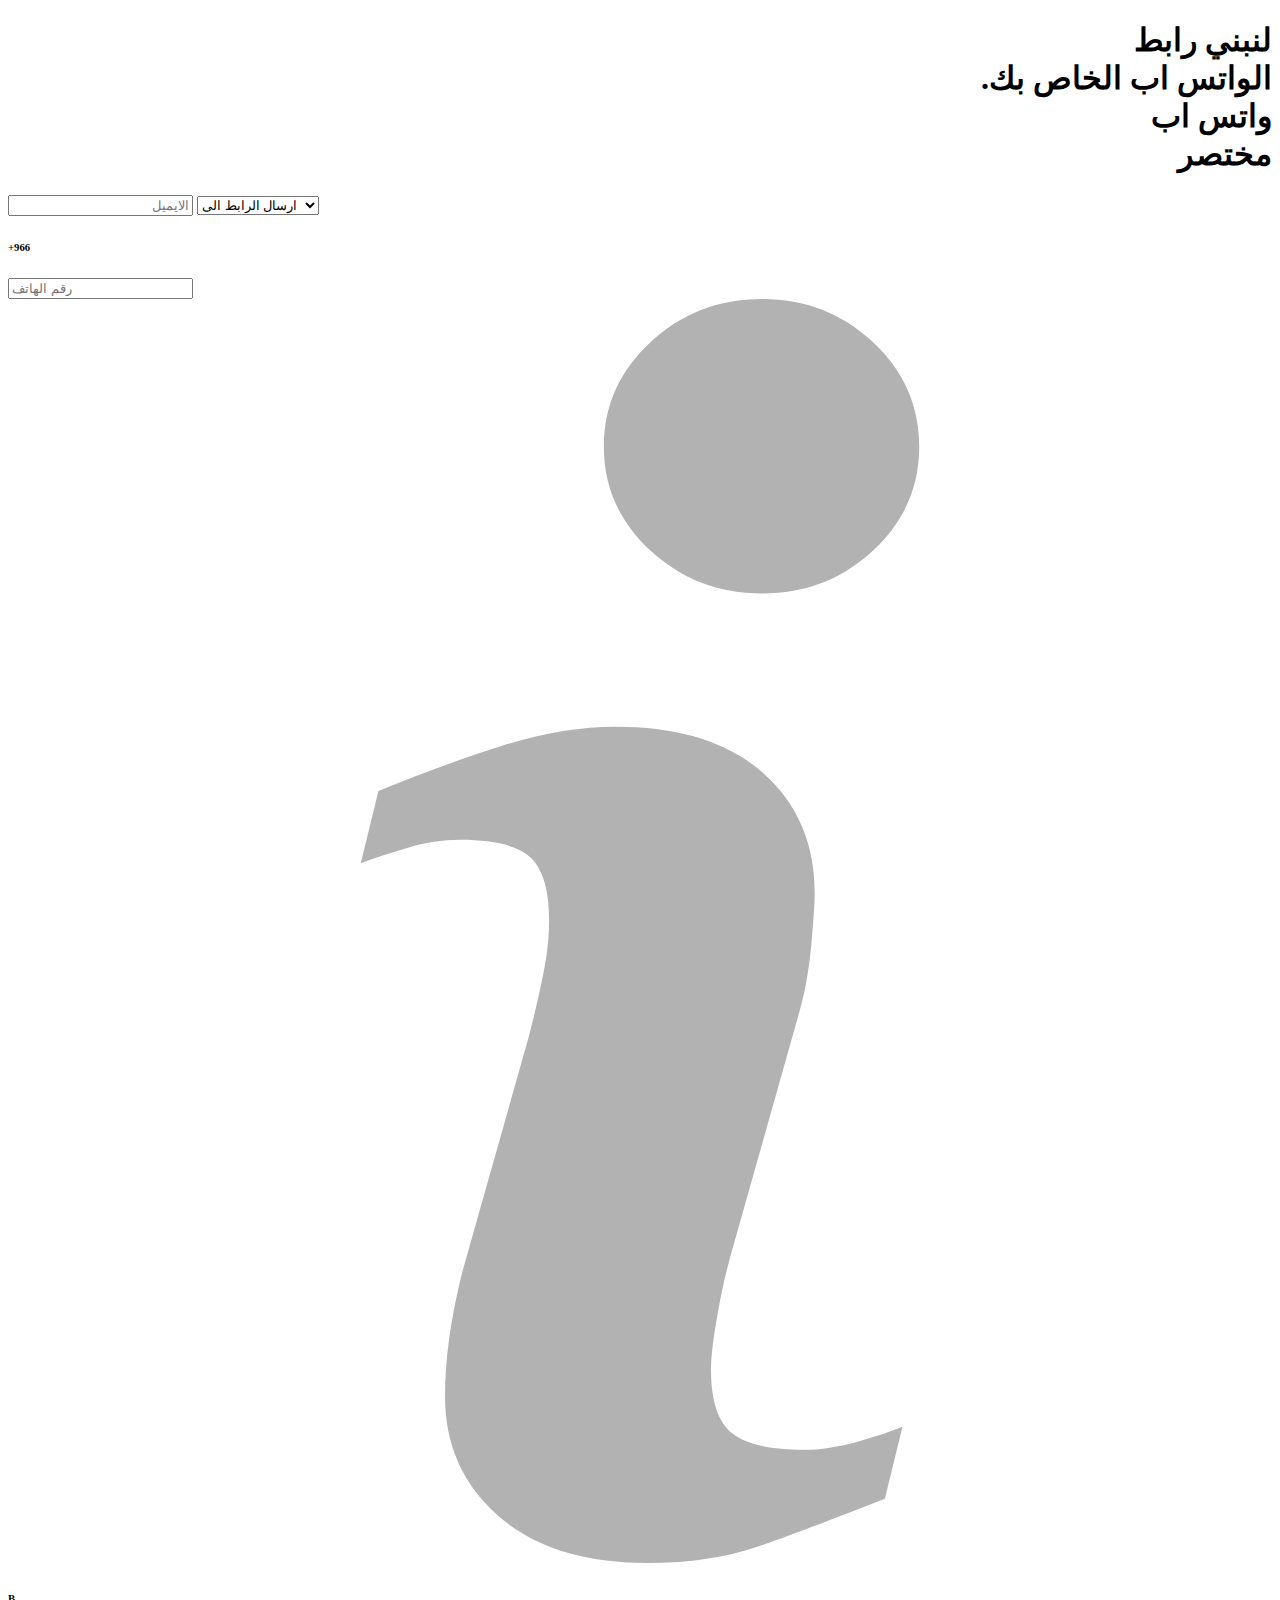
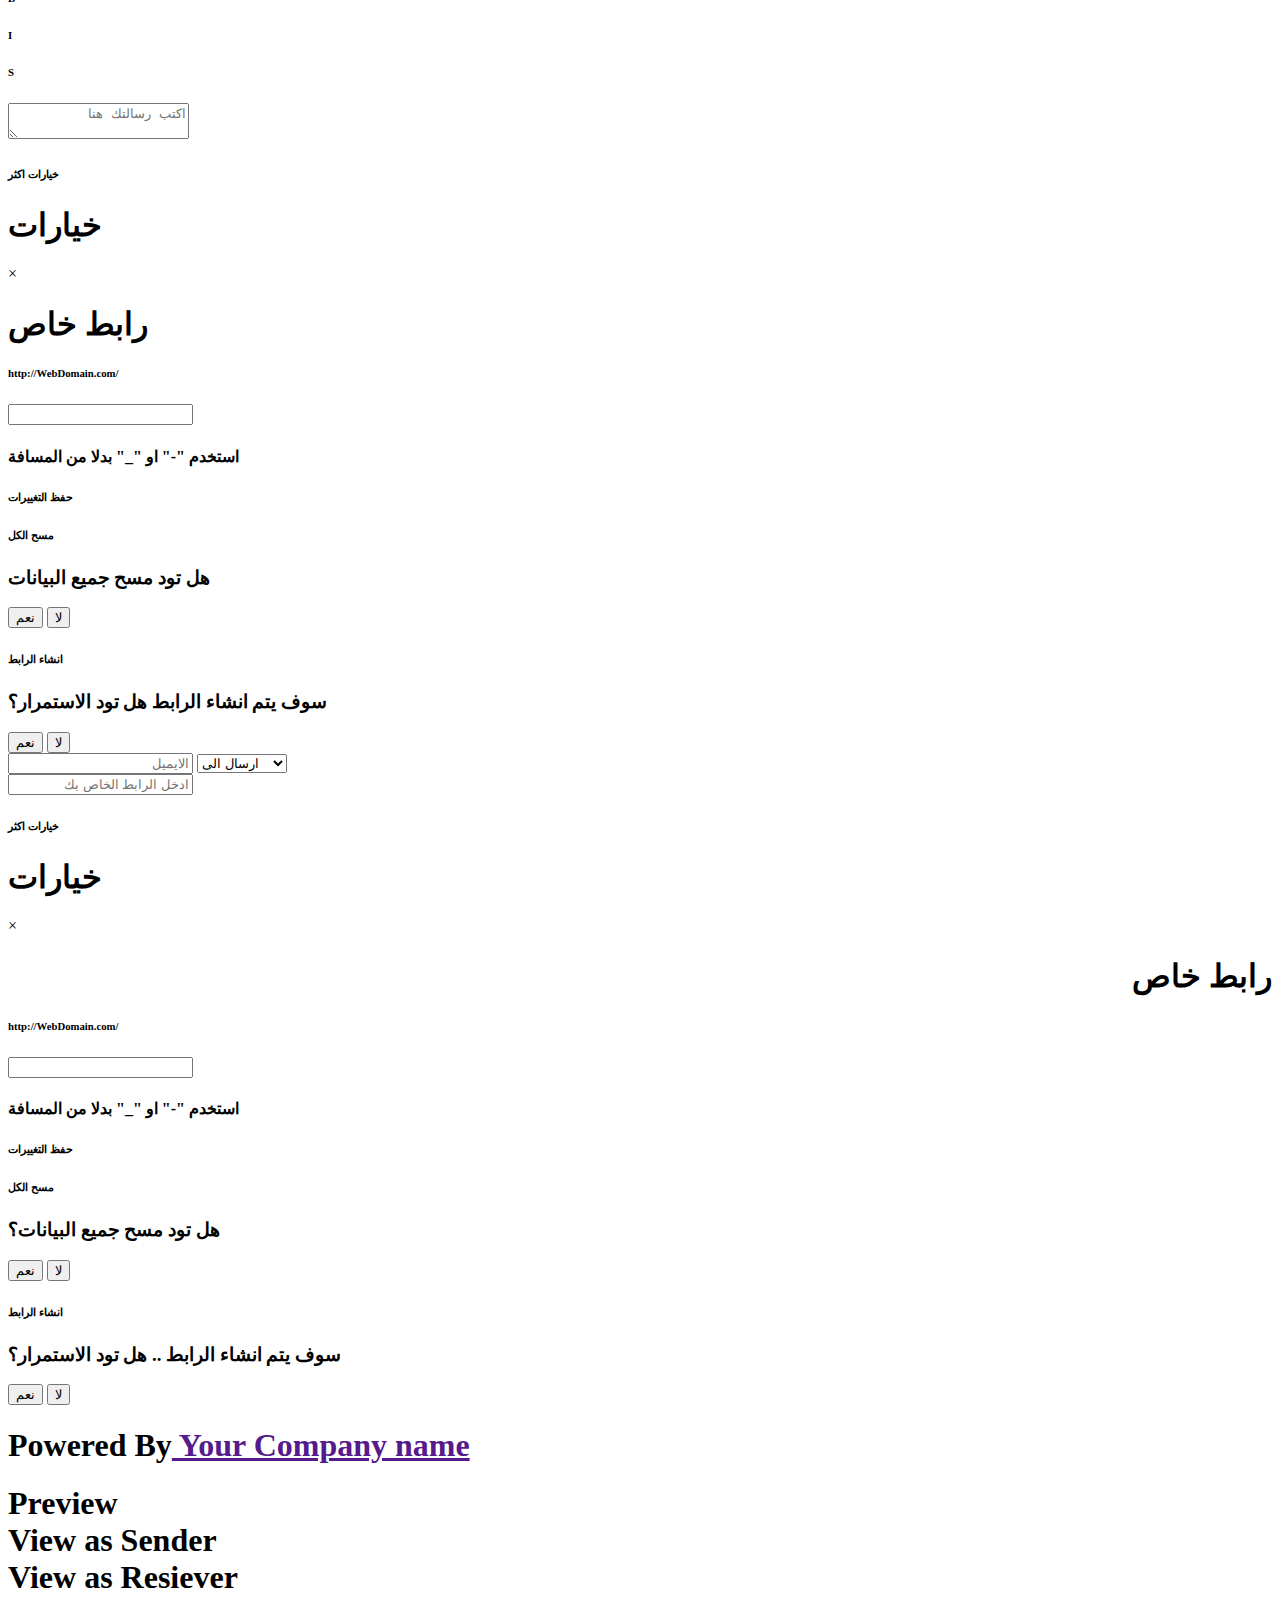
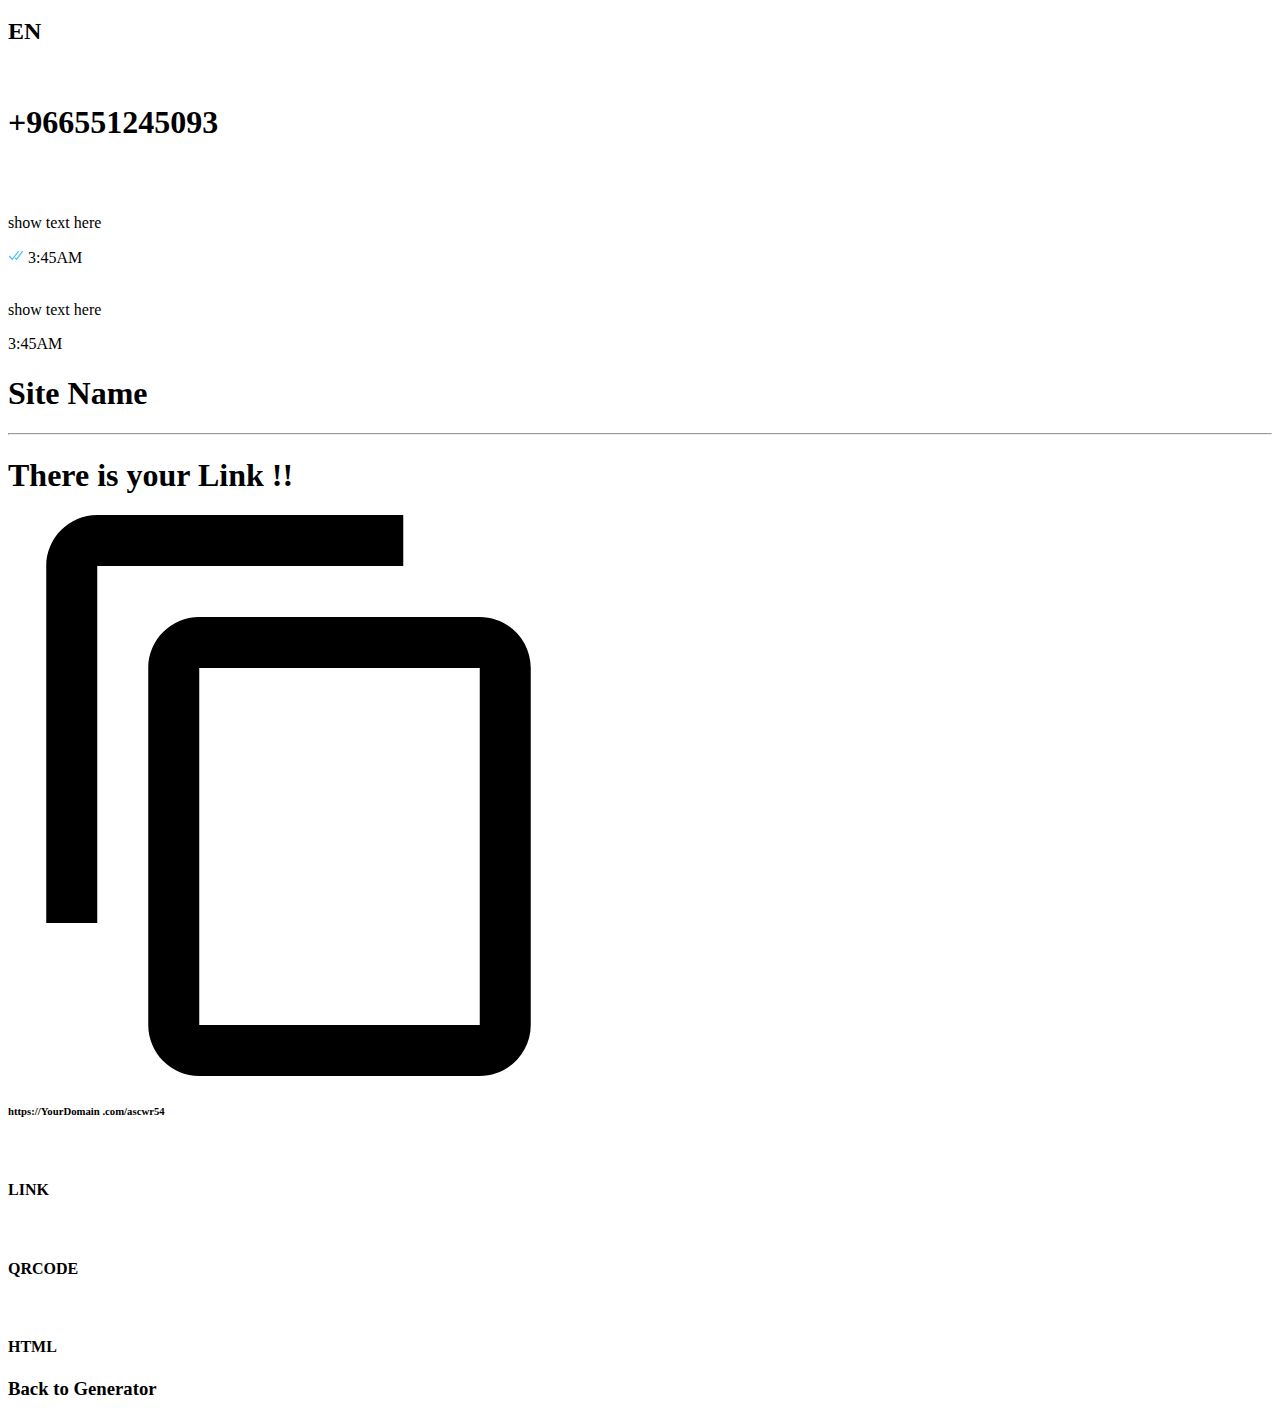
==== index.html @ b664f073 "Relying on js to create forms" ====
<!DOCTYPE html>
<html lang="en">

<head>
    <meta charset="UTF-8">
    <meta name="viewport" content="width=device-width, initial-scale=1.0">
    <meta http-equiv="X-UA-Compatible" content="ie=edge">
    <title>Document</title>
    <link rel="stylesheet" href="/css/style.css">
    <link rel="stylesheet" href="/css/animate.css">
    <link href="https://fonts.googleapis.com/css?family=Inconsolata&display=swap" rel="stylesheet">
    <script src="https://unpkg.com/popper.js@1"></script>
    <script src="https://unpkg.com/tippy.js@4"></script>
    <link rel="stylesheet" href="https://unpkg.com/tippy.js@4/themes/light.css" />

</head>

<body>

    <main id="mainContainer" class="container">

        <!-- ----------------------------------------------------------------- -->
        <!-- -------------------------- Left Side ---------------------------- -->
        <!-- ----------------------------------------------------------------- -->
        <section class="left_side ">
            <div>
                <h1 id="title">Let's create <span>your own</span>

                    <br>
                    <span id="linkType" class="whatsApp" onclick="linkTypes()">WhatsApp</span> link.
                    <div id="dropdown-menu" class="dropdown-menu">
                        <li onclick="linkTypeWhatsApp()"><a>WhatsApp</a></li>
                        <li onclick="linkTypeShort()"><a>Short</a></li>
                    </div>
                </h1>

                <!-- ----------------------------------------------------------------- -->
                <!-- ------------------------ Form WhatsApp -------------------------- -->
                <!-- ----------------------------------------------------------------- -->
                <form id="whatsApp-form" action="" class="fadeIn animated faster">


                </form>

                <!-- ----------------------------------------------------------------- -->
                <!-- -------------------------- Form Short --------------------------- -->
                <!-- ----------------------------------------------------------------- -->
                <form id="short-form" action="" class="fadeIn animated faster">



                </form>
                <div class="mark">
                    <h1>Powered By<a href=""> Your Company name</a></h1>
                </div>
            </div>
        </section>



        <!-- ----------------------------------------------------------------- -->
        <!-- -------------------------- Right Side --------------------------- -->
        <!-- ----------------------------------------------------------------- -->

        <section class=" right_side">
            <div class="preview">
                <h1 onclick="previewTypes()">Preview <div id="dropdown-menu2" class="dropdown-menu2">
                        <li onclick="viewAsSender()"><a>View as Sender</a></li>
                        <li onclick="viewAsResiever()"><a>View as Resiever</a></li>
                    </div>
                </h1>

                <h2 id="lang">AR</h2>
            </div>

            <!-- ----------------------------------------------------------------- -->
            <!-- -------------------------- Phone View ---------------------------- -->
            <!-- ----------------------------------------------------------------- -->
            <div class="phone">
                <div class="header">
                    <img id="person" src="img/person.png" alt="">
                    <h1 id="phone_numberfield">+966551245093</h1>
                    <img id="icons" src="img/icons.png" alt="">
                </div>
                <div class="messages">
                    <div id="right_message" class="right_message">
                        <img src="img/tail_right.png" height="30px" alt="">
                        <div class="container_right">
                            <p id="right_message_text">show text here</p><span><svg id="Layer_1"
                                    xmlns="http://www.w3.org/2000/svg" viewBox="0 0 16 15" width="16" height="15">
                                    <path fill="#4FC3F7"
                                        d="M15.01 3.316l-.478-.372a.365.365 0 0 0-.51.063L8.666 9.879a.32.32 0 0 1-.484.033l-.358-.325a.319.319 0 0 0-.484.032l-.378.483a.418.418 0 0 0 .036.541l1.32 1.266c.143.14.361.125.484-.033l6.272-8.048a.366.366 0 0 0-.064-.512zm-4.1 0l-.478-.372a.365.365 0 0 0-.51.063L4.566 9.879a.32.32 0 0 1-.484.033L1.891 7.769a.366.366 0 0 0-.515.006l-.423.433a.364.364 0 0 0 .006.514l3.258 3.185c.143.14.361.125.484-.033l6.272-8.048a.365.365 0 0 0-.063-.51z">
                                    </path>
                                </svg> 3:45AM</span>
                        </div>
                    </div>

                    <div id="left_message" class="left_message">
                        <img src="img/tail_left.png" height="30px" alt="">
                        <div class="container_left">
                            <p id="left_message_text">show text here</p>
                            <span>3:45AM</span>
                        </div>
                    </div>
                </div>
            </div>

        </section>

        <section id="resultPage" class="resultPage fadeIn animated faster">
            <div class="mainContainer">
                <h1>Site Name</h1>
                <hr>
                <div class="subContainer">
                    <h1>There is your Link !!</h1>
                    <div class="resultLink">
                        <svg id="copy_button" xmlns="http://www.w3.org/2000/svg"
                            xmlns:xlink="http://www.w3.org/1999/xlink" x="0px" y="0px" width="561px" height="561px"
                            viewBox="0 0 561 561" style="enable-background:new 0 0 561 561;" xml:space="preserve">
                            <g>
                                <g id="content-copy">
                                    <path d="M395.25,0h-306c-28.05,0-51,22.95-51,51v357h51V51h306V0z M471.75,102h-280.5c-28.05,0-51,22.95-51,51v357
                                   c0,28.05,22.95,51,51,51h280.5c28.05,0,51-22.95,51-51V153C522.75,124.95,499.8,102,471.75,102z M471.75,510h-280.5V153h280.5V510
                                   z" />
                                </g>
                            </g>
                        </svg>
                        <h6>https://YourDomain .com/ascwr54</h6>
                    </div>

                    <div class="resultTypes">
                        <artical><img src="img/link-logo.png" alt="">
                            <h4>LINK</h4>
                        </artical>
                        <artical><img src="img/barcode-logo.png" alt="">
                            <h4>QRCODE</h4>
                        </artical>
                        <artical><img src="img/html-logo.png" alt="">
                            <h4>HTML</h4>
                        </artical>
                    </div>

                    <h3 id="hideSection3">Back to Generator</h3>

                </div>

            </div>

        </section>



    </main>



    <script>

        languageAR = true;
        window.onload = function () {
            toggleLanguage();
        };


        //-----------------------------------------------------------------------------
        //----------------------- show (More Option)  pop up ---------------------------
        //-----------------------------------------------------------------------------



        function showModel() {
            var modelBack = document.getElementById("modelBack");

            modelBack.style.display = 'block';

        }
        function closeModelBtn() {
            var modelBack = document.getElementById("modelBack");

            modelBack.style.display = 'none';
        }



        //-----------------------------------------------------------------------------


        //-----------------------------------------------------------------------------
        //----------------------- show (More Option Form 2)  pop up ---------------------------
        //-----------------------------------------------------------------------------


        window.addEventListener('click', outSidemodel);

        function showModel2() {
            var modelBack2 = document.getElementById("modelBack2");

            modelBack2.style.display = 'block';

        }
        function closeModelBtn2() {
            var modelBack2 = document.getElementById("modelBack2");
            modelBack2.style.display = 'none';
        }

        // for both form 1 listnear
        function outSidemodel(e) {
            var modelBack2 = document.getElementById("modelBack2");
            var modelBack = document.getElementById("modelBack");

            if (e.target == modelBack) {
                modelBack.style.display = 'none';
            }
            if (e.target == modelBack2) {
                modelBack2.style.display = 'none';
            }
        }

        //-----------------------------------------------------------------------------


        //-----------------------------------------------------------------------------
        //----------------------- show (RESET) conform pop up ---------------------------
        //-----------------------------------------------------------------------------

        var resetConformShown = false;
        function conformReset() {
            var resetConform = document.getElementsByClassName("resetAllConform");
            var btnReset = document.getElementById("btn-resetAll");
            var rect = btnReset.getBoundingClientRect();
            var rect2 = resetConform[0].getBoundingClientRect();


            if (!resetConformShown) {



                if (window.innerWidth <= 450) {



                } else {
                    resetConform[0].style.top = rect.top - 110 + "px";
                    resetConform[0].style.left = rect.left - 100 + "px";
                }
                resetConform[0].style.display = 'block';
                resetConformShown = true;
            } else {
                resetConform[0].style.display = 'none';
                resetConformShown = false;
            }


        }

        function resetFields() {
            var textarea = document.getElementById("textArea");
            var resetConform = document.getElementsByClassName("resetAllConform");
            var btnReset = document.getElementById("btn-resetAll");
            textarea.value = "";
            showTextOnPhone();

            document.getElementById("phone_number").value = "";
            document.getElementById("email").value = "";



            resetConform[0].style.display = 'none';
            resetConformShown = false;

        }

        function dontResetFields() {
            var resetConform = document.getElementsByClassName("resetAllConform");
            resetConform[0].style.display = 'none';
            resetConformShown = false;
        }

        //-----------------------------------------------------------------------------


        //-----------------------------------------------------------------------------
        //----------------------- show (GENERATE) conform pop up ---------------------------
        //-----------------------------------------------------------------------------

        var generateConformShown = false;
        function conformGenerate() {
            var generateConform = document.getElementsByClassName("generateConform");
            var btnGenerate = document.getElementById("btn-generateLink");
            var rect = btnGenerate.getBoundingClientRect();
            var rect2 = generateConform[0].getBoundingClientRect();


            if (!generateConformShown) {

                if (window.innerWidth <= 450) {



                } else {

                    generateConform[0].style.top = rect.top - 110 + "px";
                    generateConform[0].style.left = rect.left - 150 + "px";

                }

                generateConform[0].style.display = 'block';
                generateConformShown = true;
            } else {
                generateConform[0].style.display = 'none';
                generateConformShown = false;
            }


        }


        document.getElementById("hideSection3").addEventListener('click', hideSection3);
        var section3 = document.getElementById("resultPage");

        function hideSection3() {

            section3.style.display = 'none';

        }
        function generateLink() {

            var generateConform = document.getElementsByClassName("generateConform");
            section3.style.display = 'block';
            generateConform[0].style.display = 'none';
            generateConformShown = false;




        }

        function dontGenerateLink() {
            var generateConform = document.getElementsByClassName("generateConform");

            generateConform[0].style.display = 'none';
            generateConformShown = false;

        }
        //-----------------------------------------------------------------------------


        //-----------------------------------------------------------------------------
        //-------------------- show (RESET Form 2) conform pop up ---------------------
        //-----------------------------------------------------------------------------

        var resetConformShown2 = false;
        function conformReset2() {
            var resetConform = document.getElementsByClassName("resetAllConform");
            var btnReset2 = document.getElementById("btn-resetAll2");
            var rect = btnReset2.getBoundingClientRect();
            var rect2 = resetConform[1].getBoundingClientRect();


            if (!resetConformShown2) {



                if (window.innerWidth <= 450) {



                } else {
                    resetConform[1].style.top = rect.top - 110 + "px";
                    resetConform[1].style.left = rect.left - 100 + "px";
                }
                resetConform[1].style.display = 'block';
                resetConformShown2 = true;
            } else {
                resetConform[1].style.display = 'none';
                resetConformShown2 = false;
            }


        }

        function resetFields2() {
            var textarea = document.getElementById("textArea");
            var resetConform = document.getElementsByClassName("resetAllConform");
            textarea.value = "";
            showTextOnPhone();

            document.getElementById("url-Input").value = "";
            document.getElementById("email2").value = "";



            resetConform[1].style.display = 'none';
            resetConformShown2 = false;

        }

        function dontResetFields2() {
            var resetConform = document.getElementsByClassName("resetAllConform");
            resetConform[1].style.display = 'none';
            resetConformShown2 = false;
        }

        //-----------------------------------------------------------------------------


        //-----------------------------------------------------------------------------
        //------------------ show (GENERATE Form 2) conform pop up --------------------
        //-----------------------------------------------------------------------------

        var generateConformShown2 = false;
        function conformGenerate2() {
            var generateConform = document.getElementsByClassName("generateConform");
            var btnGenerate2 = document.getElementById("btn-generateLink2");
            var rect = btnGenerate2.getBoundingClientRect();
            var rect2 = generateConform[1].getBoundingClientRect();


            if (!generateConformShown2) {

                if (window.innerWidth <= 450) {



                } else {

                    generateConform[1].style.top = rect.top - 110 + "px";
                    generateConform[1].style.left = rect.left - 150 + "px";

                }

                generateConform[1].style.display = 'block';
                generateConformShown2 = true;
            } else {
                generateConform[1].style.display = 'none';
                generateConformShown2 = false;
            }


        }


        function generateLink2() {
            var generateConform = document.getElementsByClassName("generateConform");
            section3.style.display = 'block';
            generateConform[0].style.display = 'none';
            generateConformShown = false;

        }

        function dontGenerateLink2() {
            var generateConform = document.getElementsByClassName("generateConform");
            generateConform[1].style.display = 'none';
            generateConformShown2 = false;

        }
        //-----------------------------------------------------------------------------



        //-----------------------------------------------------------------------------
        //-------------------- toggle preview type and show text ----------------------
        //-----------------------------------------------------------------------------
        var preview = document.getElementById("dropdown-menu2");
        var shown_preview = false;


        var senderView = document.getElementById("right_message");
        var resieverView = document.getElementById("left_message");

        var senderViewText = document.getElementById("right_message_text");
        var resieverViewText = document.getElementById("left_message_text");



        function previewTypes() {

            if (shown_preview) {
                preview.style.display = 'none';
                shown_preview = false;
            } else {
                preview.style.display = 'block';
                shown_preview = true;
            }

        }

        function viewAsSender() {
            preview.style.display = 'none';

            senderView.style.display = 'flex';
            resieverView.style.display = 'none';

        }

        function viewAsResiever() {
            preview.style.display = 'none';

            senderView.style.display = 'none';
            resieverView.style.display = 'flex';

        }

        function showTextOnPhone() {
            var textarea = document.getElementById("textArea");

            if (textarea.value.length <= 2) {
                senderViewText.innerHTML = 'show text here';
                resieverViewText.innerHTML = 'show text here';
                return;
            }
            senderViewText.innerHTML = textarea.value;
            resieverViewText.innerHTML = textarea.value;
        }
        //-----------------------------------------------------------------------------



        //-----------------------------------------------------------------------------
        //-------- show menu types and form changeing between whats and short ---------
        //-----------------------------------------------------------------------------

        var shown_menu = false;

        var whatsAppForm = document.getElementById("whatsApp-form");
        var shortForm = document.getElementById("short-form");


        function linkTypes() {
            var menu = document.getElementById("dropdown-menu");

            if (shown_menu) {
                menu.style.display = 'none';
                shown_menu = false;
            } else {
                menu.style.display = 'block';
                shown_menu = true;
            }

        }

        function linkTypeWhatsApp() {
            var menu = document.getElementById("dropdown-menu");

            var linkType = document.getElementById("linkType");
            menu.style.display = 'none';
            shown_menu = false;

            whatsAppForm.style.display = 'block';
            shortForm.style.display = 'none';

            if (!languageAR) {
                linkType.innerHTML = 'WhatsApp';
            } else {
                linkType.innerHTML = 'الواتس اب';

            }
            linkType.style.color = '#1ebea5';


        }

        function linkTypeShort() {
            var menu = document.getElementById("dropdown-menu");

            var linkType = document.getElementById("linkType");

            menu.style.display = 'none';
            shown_menu = false;

            whatsAppForm.style.display = 'none';
            shortForm.style.display = 'block';

            if (!languageAR) {
                linkType.innerHTML = 'Short';
            } else {
                linkType.innerHTML = 'مختصر';

            }
            linkType.style.color = '#39065a';

        }
        //-----------------------------------------------------------------------------







        //-----------------------------------------------------------------------------
        //---------------------------- Language Transform -----------------------------
        //-----------------------------------------------------------------------------


        var languageAR = false;
        var langBtn = document.getElementById("lang");
        langBtn.addEventListener('click', toggleLanguage);


        var areaChange = document.getElementById("mainContainer");

        var title = document.getElementById("title");

        var whatsForm = document.getElementById("whatsApp-form");
        var shortForm = document.getElementById("short-form");



        function toggleLanguage() {

            if (!languageAR) {
                langBtn.innerHTML = 'EN';
                areaChange.classList.add("container-AR");


                title.style.direction = 'rtl'
                title.innerHTML = titleInside_AR;

                whatsForm.innerHTML = formWhatsApp_AR;

                shortForm.innerHTML = shortForm_AR;



                languageAR = true;
            } else {
                langBtn.innerHTML = 'AR';
                areaChange.classList.remove("container-AR");


                title.style.direction = 'ltr'
                title.innerHTML = titleInside_EN;

                whatsForm.innerHTML = formWhatsApp_EN;

                shortForm.innerHTML = shortForm_EN;





                languageAR = false;

            }




            //-----------------------------------------------------------------------------
            //---------------------------- tooltip for info icon --------------------------
            //-----------------------------------------------------------------------------

            if (!languageAR) {
                tippy('#info-number', {
                    content: 'For your information .. this phone number must have an active account on WhatsApp',
                    theme: 'light',
                });
            } else {
                tippy('#info-number', {
                    content: 'لمعلوماتك... لابد ان يكون هذا الرقم حساب فعال على الواتس',
                    theme: 'light',
                });
            }
            //-----------------------------------------------------------------------------

            //-----------------------------------------------------------------------------
            //---------------------------- tooltip for Copy icon --------------------------
            //-----------------------------------------------------------------------------

            if (!languageAR) {
                tippy('#copy_button', {
                    content: 'Copied !',
                    theme: 'light',
                    trigger: 'click',
                    duration: 250,

                });
            } else {
                tippy('#copy_button', {
                    content: 'تم النسخ',
                    theme: 'light',
                    trigger: 'click',
                    duration: 250,

                });
            }



            //-----------------------------------------------------------------------------

        }




        var titleInside_EN = `Let's create <span>your own</span>

            <br>
            <span id="linkType" class="whatsApp" onclick="linkTypes()">WhatsApp</span> link.
            <div id="dropdown-menu" class="dropdown-menu">
                <li onclick="linkTypeWhatsApp()"><a>WhatsApp</a></li>
                <li onclick="linkTypeShort()"><a>Short</a></li>
            </div>`


        var titleInside_AR = `لنبني<span> رابط</span>

            <br>
            <span id="linkType" class="whatsApp" onclick="linkTypes()">الواتس اب</span> الخاص بك.
            <div id="dropdown-menu" class="dropdown-menu">
                <li onclick="linkTypeWhatsApp()"><a>واتس اب</a></li>
                <li onclick="linkTypeShort()"><a>مختصر</a></li>
            
            </div>`


        var formWhatsApp_EN = `<div  class="email-sending">
                        <select name="" id="">
                            <option value="" selected>Send Link To</option>
                            <option value="">Don't Send</option>
                        </select>
                        <!-- -------------------------- Email Field --------------------------- -->
                        <input id="email" type="email" placeholder="Email">
                    </div>

                    <div class="phoneNumber ">
                        <h6>+966</h6>
                        <!-- -------------------------- Phone Number Field --------------------------- -->
                        <input id="phone_number" type="number" min="0" placeholder="Phone">
                        <div id="info-number">
                            <svg viewBox="0 0 111.577 111.577">
                                <g>
                                    <path fill=#b2b2b2
                                        d="M78.962,99.536l-1.559,6.373c-4.677,1.846-8.413,3.251-11.195,4.217c-2.785,0.969-6.021,1.451-9.708,1.451
                                   c-5.662,0-10.066-1.387-13.207-4.142c-3.141-2.766-4.712-6.271-4.712-10.523c0-1.646,0.114-3.339,0.351-5.064
                                   c0.239-1.727,0.619-3.672,1.139-5.846l5.845-20.688c0.52-1.981,0.962-3.858,1.316-5.633c0.359-1.764,0.532-3.387,0.532-4.848
                                   c0-2.642-0.547-4.49-1.636-5.529c-1.089-1.036-3.167-1.562-6.252-1.562c-1.511,0-3.064,0.242-4.647,0.71
                                   c-1.59,0.47-2.949,0.924-4.09,1.346l1.563-6.378c3.829-1.559,7.489-2.894,10.99-4.002c3.501-1.111,6.809-1.667,9.938-1.667
                                   c5.623,0,9.962,1.359,13.009,4.077c3.047,2.72,4.57,6.246,4.57,10.591c0,0.899-0.1,2.483-0.315,4.747
                                   c-0.21,2.269-0.601,4.348-1.171,6.239l-5.82,20.605c-0.477,1.655-0.906,3.547-1.279,5.676c-0.385,2.115-0.569,3.731-0.569,4.815
                                   c0,2.736,0.61,4.604,1.833,5.597c1.232,0.993,3.354,1.487,6.368,1.487c1.415,0,3.025-0.251,4.814-0.744
                                   C76.854,100.348,78.155,99.915,78.962,99.536z M80.438,13.03c0,3.59-1.353,6.656-4.072,9.177c-2.712,2.53-5.98,3.796-9.803,3.796
                                   c-3.835,0-7.111-1.266-9.854-3.796c-2.738-2.522-4.11-5.587-4.11-9.177c0-3.583,1.372-6.654,4.11-9.207
                                   C59.447,1.274,62.729,0,66.563,0c3.822,0,7.091,1.277,9.803,3.823C79.087,6.376,80.438,9.448,80.438,13.03z" />
                                </g>

                            </svg>

                        </div>


                    </div>
                    <div class="send-text">
                        <div>
                            <h6>B</h6>
                            <h6>I</h6>
                            <h6>S</h6>
                        </div>
                        <!-- -------------------------- TextArea Field --------------------------- -->
                        <textarea onkeyup="showTextOnPhone()" name="" id="textArea"
                            placeholder="Your message here"></textarea>
                    </div>


                    <div class="btns ">
                        <h6 id="btn-moreOptions" href="" onclick="showModel()">More Options</h6>
                        <div id="modelBack" class="modelBack fadeIn animated faster">
                            <div class="modelContainer  ">
                                <div class="modelheader">
                                    <h1>Options</h1>
                                    <span class="closeBtn" onclick="closeModelBtn()">&times;</span>
                                </div>
                                <h1>Custom Link</h1>

                                <div class="customLink">
                                    <h6>http://WebDomain.com/</h6>
                                    <!-- -------------------------- Custom Link Field --------------------------- -->
                                    <input id="phone_number" type="text">
                                </div>
                                <h4>Use "_" or "-" instead of a space</h4>
                                <div class="saveChangesContainer">
                                    <h6>SAVE CHANGES</h6>
                                </div>

                            </div>
                        </div>
                        <h6 id="btn-resetAll" href="#" onclick="conformReset()">RESET ALL</h6>
                        <div class="resetAllConform fadeIn animated faster">
                            <h3>Do you want to clear all data?</h3>
                            <div class="yes_no">
                                <button class="yes" onclick="resetFields()">Yes</button> <button class="no"
                                    onclick="dontResetFields()">No</button>
                            </div>
                        </div>
                        <h6 id="btn-generateLink" href="" onclick="conformGenerate()">GENERATE LINK</h6>
                        <div class="generateConform fadeIn animated faster">
                            <h3>Link will be generated, do you want to continue?</h3>
                            <div class="yes_no">
                                <button class="yes" onclick="generateLink()">Yes</button> <button class="no"
                                    onclick="dontGenerateLink()">No</button>
                            </div>
                        </div>
                    </div>`


        var formWhatsApp_AR = `<div  class="email-sending-AR">
                        <!-- -------------------------- Email Field --------------------------- -->
                        <input id="email" type="email" placeholder="الايميل" style='direction: rtl;'>
                        
                        <select name="" id="">
                            <option value="" selected>ارسال الرابط الى</option>
                            <option value="">عدم ارسال الرابط</option>
                        </select>
                        
                    </div>

                    <div class="phoneNumber ">
                        <h6>+966</h6>
                        <!-- -------------------------- Phone Number Field --------------------------- -->
                        <input id="phone_number" type="number" min="0" placeholder="رقم الهاتف">
                        <div id="info-number">
                            <svg viewBox="0 0 111.577 111.577">
                                <g>
                                    <path fill=#b2b2b2
                                        d="M78.962,99.536l-1.559,6.373c-4.677,1.846-8.413,3.251-11.195,4.217c-2.785,0.969-6.021,1.451-9.708,1.451
                                   c-5.662,0-10.066-1.387-13.207-4.142c-3.141-2.766-4.712-6.271-4.712-10.523c0-1.646,0.114-3.339,0.351-5.064
                                   c0.239-1.727,0.619-3.672,1.139-5.846l5.845-20.688c0.52-1.981,0.962-3.858,1.316-5.633c0.359-1.764,0.532-3.387,0.532-4.848
                                   c0-2.642-0.547-4.49-1.636-5.529c-1.089-1.036-3.167-1.562-6.252-1.562c-1.511,0-3.064,0.242-4.647,0.71
                                   c-1.59,0.47-2.949,0.924-4.09,1.346l1.563-6.378c3.829-1.559,7.489-2.894,10.99-4.002c3.501-1.111,6.809-1.667,9.938-1.667
                                   c5.623,0,9.962,1.359,13.009,4.077c3.047,2.72,4.57,6.246,4.57,10.591c0,0.899-0.1,2.483-0.315,4.747
                                   c-0.21,2.269-0.601,4.348-1.171,6.239l-5.82,20.605c-0.477,1.655-0.906,3.547-1.279,5.676c-0.385,2.115-0.569,3.731-0.569,4.815
                                   c0,2.736,0.61,4.604,1.833,5.597c1.232,0.993,3.354,1.487,6.368,1.487c1.415,0,3.025-0.251,4.814-0.744
                                   C76.854,100.348,78.155,99.915,78.962,99.536z M80.438,13.03c0,3.59-1.353,6.656-4.072,9.177c-2.712,2.53-5.98,3.796-9.803,3.796
                                   c-3.835,0-7.111-1.266-9.854-3.796c-2.738-2.522-4.11-5.587-4.11-9.177c0-3.583,1.372-6.654,4.11-9.207
                                   C59.447,1.274,62.729,0,66.563,0c3.822,0,7.091,1.277,9.803,3.823C79.087,6.376,80.438,9.448,80.438,13.03z" />
                                </g>

                            </svg>

                        </div>


                    </div>
                    <div class="send-text">
                        <div>
                            <h6>B</h6>
                            <h6>I</h6>
                            <h6>S</h6>
                        </div>
                        <!-- -------------------------- TextArea Field --------------------------- -->
                        <textarea onkeyup="showTextOnPhone()" name="" id="textArea"
                            placeholder="اكتب رسالتك هنا" style='direction: rtl;'></textarea>
                    </div>


                    <div class="btns btns-AR ">
                        <h6 id="btn-moreOptions" href="" onclick="showModel()">خيارات اكثر</h6>
                        <div id="modelBack" class="modelBack fadeIn animated faster">
                            <div class="modelContainer modelContainer-AR  ">
                                <div class="modelheader modelheader-AR">
                                    <h1>خيارات</h1>
                                    <span class="closeBtn" onclick="closeModelBtn()">&times;</span>
                                </div>
                                <h1 >رابط خاص</h1>

                                <div class="customLink ">
                                    <h6>http://WebDomain.com/</h6>
                                    <!-- -------------------------- Custom Link Field --------------------------- -->
                                    <input  type="text">
                                </div>
                                <h4>استخدم "-" او "_" بدلا من المسافة</h4>
                                <div class="saveChangesContainer saveChangesContainer-AR">
                                    <h6>حفظ التغييرات</h6>
                                </div>

                            </div>
                        </div>
                        <h6 id="btn-resetAll" href="#" onclick="conformReset()">مسح الكل</h6>
                        <div class="resetAllConform fadeIn animated faster">
                            <h3>هل تود مسح جميع البيانات</h3>
                            <div class="yes_no">
                                <button class="yes" onclick="resetFields()">نعم</button> <button class="no"
                                    onclick="dontResetFields()">لا</button>
                            </div>
                        </div>
                        <h6 id="btn-generateLink" href="" onclick="conformGenerate()">انشاء الرابط</h6>
                        <div class="generateConform fadeIn animated faster">
                            <h3>سوف يتم انشاء الرابط هل تود الاستمرار؟</h3>
                            <div class="yes_no">
                                <button class="yes" onclick="generateLink()">نعم</button> <button class="no"
                                    onclick="dontGenerateLink()">لا</button>
                            </div>
                        </div>
                    </div>`



        var shortForm_EN = `

                        <div class="email-sending">
                        <select name="" id="">
                            <option value="" selected>Send Link To</option>
                            <option value="">Don't Send</option>
                        </select>
                        <!-- -------------------------- Email Field --------------------------- -->
                        <input id="email2" type="email" placeholder="Email">
                    </div>

                    <div class="url-input">

                        <!-- -------------------------- URL Field --------------------------- -->
                        <input id="url-Input" type="text" min="0" placeholder="Enter your URL Here ...">

                    </div>


                    <div class="btns">
                        <h6 id="btn-moreOptions2" href="" onclick="showModel2()">More Options</h6>
                        <div id="modelBack2" class="modelBack fadeIn animated faster">
                            <div class="modelContainer  ">
                                <div class="modelheader">
                                    <h1>Options</h1>
                                    <span class="closeBtn" onclick="closeModelBtn2()">&times;</span>
                                </div>
                                <h1>Custom Link</h1>

                                <div class="customLink">
                                    <h6>http://WebDomain.com/</h6>
                                    <!-- -------------------------- Custom Link Field --------------------------- -->
                                    <input id="phone_number" type="text">
                                </div>
                                <h4>Use "_" or "-" instead of a space</h4>
                                <div class="saveChangesContainer">
                                    <h6>SAVE CHANGES</h6>
                                </div>

                            </div>
                        </div>
                        <h6 id="btn-resetAll2" href="#" onclick="conformReset2()">RESET ALL</h6>
                        <div class="resetAllConform fadeIn animated faster">
                            <h3>Do you want to clear all data?</h3>
                            <div class="yes_no">
                                <button class="yes" onclick="resetFields2()">Yes</button> <button class="no"
                                    onclick="dontResetFields2()">No</button>
                            </div>
                        </div>
                        <h6 id="btn-generateLink2" href="" onclick="conformGenerate2()">GENERATE LINK</h6>
                        <div class="generateConform fadeIn animated faster">
                            <h3>Link will be generated, do you want to continue?</h3>
                            <div class="yes_no">
                                <button class="yes" onclick="generateLink2()">Yes</button> <button class="no"
                                    onclick="dontGenerateLink2()">No</button>
                            </div>
                        </div>
                    </div>`

        var shortForm_AR = `

                        <div class="email-sending email-sending-AR"> 
                        <!-- -------------------------- Email Field --------------------------- -->
                        <input id="email2" type="email" placeholder="الايميل" style='direction: rtl;'>
                        <select name="" id="">
                            <option value="" selected>ارسال الى</option>
                            <option value="">عدم الارسال</option>
                        </select>
                       
                    </div>

                    <div class="url-input">

                        <!-- -------------------------- URL Field --------------------------- -->
                        <input id="url-Input" type="text" min="0" placeholder="ادخل الرابط الخاص بك" style='direction: rtl;'>

                    </div>


                    <div class="btns btns-AR">
                        <h6 id="btn-moreOptions2" href="" onclick="showModel2()">خيارات اكثر</h6>
                        <div id="modelBack2" class="modelBack fadeIn animated faster">
                            <div class="modelContainer  modelContainer-AR">
                                <div class="modelheader modelheader-AR">
                                    <h1>خيارات</h1>
                                    <span class="closeBtn" onclick="closeModelBtn2()">&times;</span>
                                </div>
                                <h1 style='direction: rtl;'>رابط خاص</h1>

                                <div class="customLink">
                                    <h6>http://WebDomain.com/</h6>
                                    <!-- -------------------------- Custom Link Field --------------------------- -->
                                    <input id="phone_number" type="text">
                                </div>
                                <h4>استخدم "-" او "_" بدلا من المسافة</h4>
                                <div class="saveChangesContainer saveChangesContainer-AR">
                                    <h6>حفظ التغييرات</h6>
                                </div>

                            </div>
                        </div>
                        <h6 id="btn-resetAll2" href="#" onclick="conformReset2()">مسح الكل</h6>
                        <div class="resetAllConform fadeIn animated faster">
                            <h3>هل تود مسح جميع البيانات؟</h3>
                            <div class="yes_no">
                                <button class="yes" onclick="resetFields2()">نعم</button> <button class="no"
                                    onclick="dontResetFields2()">لا</button>
                            </div>
                        </div>
                        <h6 id="btn-generateLink2" href="" onclick="conformGenerate2()">انشاء الرابط</h6>
                        <div class="generateConform fadeIn animated faster">
                            <h3>سوف يتم انشاء الرابط .. هل تود الاستمرار؟</h3>
                            <div class="yes_no">
                                <button class="yes" onclick="generateLink2()">نعم</button> <button class="no"
                                    onclick="dontGenerateLink2()">لا</button>
                            </div>
                        </div>
                    </div>`


    </script>

</body>

</html>
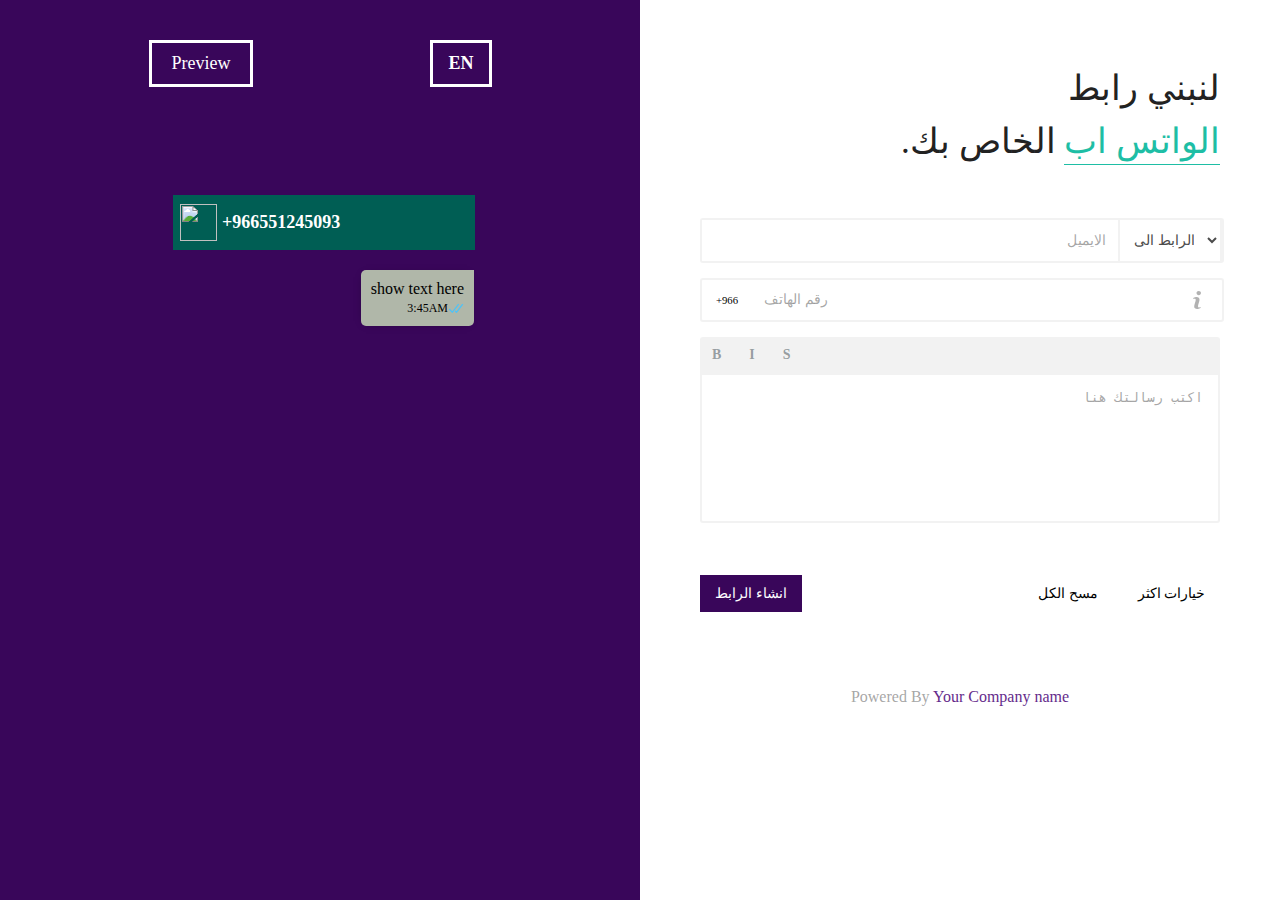
==== commit 885c536b: "added text area features" ====
--- a/index.html
+++ b/index.html
@@ -6,8 +6,8 @@
     <meta name="viewport" content="width=device-width, initial-scale=1.0">
     <meta http-equiv="X-UA-Compatible" content="ie=edge">
     <title>Document</title>
-    <link rel="stylesheet" href="/css/style.css">
-    <link rel="stylesheet" href="/css/animate.css">
+    <link rel="stylesheet" href="css/style.css">
+    <link rel="stylesheet" href="css/animate.css">
     <link href="https://fonts.googleapis.com/css?family=Inconsolata&display=swap" rel="stylesheet">
     <script src="https://unpkg.com/popper.js@1"></script>
     <script src="https://unpkg.com/tippy.js@4"></script>
@@ -24,14 +24,7 @@
         <!-- ----------------------------------------------------------------- -->
         <section class="left_side ">
             <div>
-                <h1 id="title">Let's create <span>your own</span>
-
-                    <br>
-                    <span id="linkType" class="whatsApp" onclick="linkTypes()">WhatsApp</span> link.
-                    <div id="dropdown-menu" class="dropdown-menu">
-                        <li onclick="linkTypeWhatsApp()"><a>WhatsApp</a></li>
-                        <li onclick="linkTypeShort()"><a>Short</a></li>
-                    </div>
+                <h1 id="title">
                 </h1>
 
                 <!-- ----------------------------------------------------------------- -->
@@ -156,7 +149,10 @@
 
     <script>
 
-        languageAR = true;
+        languageAR = false;
+
+
+
         window.onload = function () {
             toggleLanguage();
         };
@@ -191,7 +187,6 @@
 
 
         window.addEventListener('click', outSidemodel);
-
         function showModel2() {
             var modelBack2 = document.getElementById("modelBack2");
 
@@ -293,16 +288,14 @@
 
             if (!generateConformShown) {
 
-                if (window.innerWidth <= 450) {
-
-
-
-                } else {
+                if (!window.innerWidth <= 450) {
 
                     generateConform[0].style.top = rect.top - 110 + "px";
-                    generateConform[0].style.left = rect.left - 150 + "px";
+                    generateConform[0].style.left = rect.left + "px";
 
                 }
+
+
 
                 generateConform[0].style.display = 'block';
                 generateConformShown = true;
@@ -418,15 +411,11 @@
 
             if (!generateConformShown2) {
 
-                if (window.innerWidth <= 450) {
-
-
-
-                } else {
+                if (!window.innerWidth <= 450) {
+
 
                     generateConform[1].style.top = rect.top - 110 + "px";
-                    generateConform[1].style.left = rect.left - 150 + "px";
-
+                    generateConform[1].style.left = rect.left + "px";
                 }
 
                 generateConform[1].style.display = 'block';
@@ -501,17 +490,72 @@
 
         }
 
-        function showTextOnPhone() {
+
+        //-----------------------------------------------------------------------------
+        //------------------------------- show Text on --------------------------------
+        //-----------------------------------------------------------------------------
+
+        var TAGS = [["*", "b"], ["_", "i"], ["~", "s"], ["```", "code"]];
+        var selectionStart = -1, selectionEnd = -1;
+
+        function whatsappTextSelected() {
             var textarea = document.getElementById("textArea");
 
-            if (textarea.value.length <= 2) {
-                senderViewText.innerHTML = 'show text here';
-                resieverViewText.innerHTML = 'show text here';
-                return;
-            }
-            senderViewText.innerHTML = textarea.value;
-            resieverViewText.innerHTML = textarea.value;
-        }
+            selectionStart = textarea.selectionStart;
+            selectionEnd = textarea.selectionEnd;
+            update()
+        }
+        function format(t) {
+            var textarea = document.getElementById("textArea");
+
+            var e = TAGS[t][0]
+                , n = textarea.value;
+            n = n.substring(0, selectionStart) + e + n.substring(selectionStart, selectionEnd) + e + n.substring(selectionEnd);
+            textarea.value = n;
+            selectionStart = selectionEnd = -1;
+            update()
+        }
+        function update() {
+            var textarea = document.getElementById("textArea");
+
+            selectionStart = textarea.selectionStart;
+            selectionEnd = textarea.selectionEnd;
+
+            var t = selectionStart === selectionEnd ? true : false;
+
+            var e = textarea.value.replace(/&/g, "&").replace(/>/g, ">").replace(/</g, "&lt;").replace(/\n/g, "<br />");
+            for (var n = 0; n < TAGS.length; n++) {
+                var o = e.indexOf(TAGS[n][0])
+                    , a = e.indexOf(TAGS[n][0], o + 1);
+                while (o > -1 && a > -1) {
+                    e = e.substring(0, o) + "<" + TAGS[n][1] + ">" + e.substring(o + TAGS[n][0].length, a) + "</" + TAGS[n][1] + ">" + e.substring(a + TAGS[n][0].length);
+                    o = e.indexOf(TAGS[n][0], a + 1);
+                    a = e.indexOf(TAGS[n][0], o + 1)
+                }
+            }
+            senderViewText.innerHTML = e.length > 0 ? e : '<font >عرض النص هنا</font>'
+            resieverViewText.innerHTML = e.length > 0 ? e : '<font >عرض النص هنا</font>'
+        }
+
+        function showMobileNumber() {
+
+            var mobileField = document.getElementById("phone_numberfield");
+            var phoneInput = document.getElementById("phone_number");
+
+            if (phoneInput.value.length <= 1) {
+
+                mobileField.innerHTML = "+96655...";
+            } else {
+
+                mobileField.innerHTML = "+966" + phoneInput.value;
+
+            }
+
+
+        }
+
+
+
         //-----------------------------------------------------------------------------
 
 
@@ -593,7 +637,6 @@
         //-----------------------------------------------------------------------------
 
 
-        var languageAR = false;
         var langBtn = document.getElementById("lang");
         langBtn.addEventListener('click', toggleLanguage);
 
@@ -604,6 +647,11 @@
 
         var whatsForm = document.getElementById("whatsApp-form");
         var shortForm = document.getElementById("short-form");
+
+
+        var showRightMessage = document.getElementById("right_message_text");
+
+        var showLeftMessage = document.getElementById("left_message_text");
 
 
 
@@ -621,7 +669,9 @@
 
                 shortForm.innerHTML = shortForm_AR;
 
-
+                showRightMessage.style.textAlign = 'right';
+
+                showLeftMessage.style.textAlign = 'right';
 
                 languageAR = true;
             } else {
@@ -637,6 +687,9 @@
                 shortForm.innerHTML = shortForm_EN;
 
 
+                showRightMessage.style.textAlign = 'left';
+
+                showLeftMessage.style.textAlign = 'left';
 
 
 
@@ -678,7 +731,7 @@
                 });
             } else {
                 tippy('#copy_button', {
-                    content: 'تم النسخ',
+                    content: '! تم النسخ',
                     theme: 'light',
                     trigger: 'click',
                     duration: 250,
@@ -728,7 +781,7 @@
                     <div class="phoneNumber ">
                         <h6>+966</h6>
                         <!-- -------------------------- Phone Number Field --------------------------- -->
-                        <input id="phone_number" type="number" min="0" placeholder="Phone">
+                        <input id="phone_number" onkeyup="showMobileNumber()" type="number" min="0" placeholder="Phone">
                         <div id="info-number">
                             <svg viewBox="0 0 111.577 111.577">
                                 <g>
@@ -754,18 +807,18 @@
                     </div>
                     <div class="send-text">
                         <div>
-                            <h6>B</h6>
-                            <h6>I</h6>
-                            <h6>S</h6>
+                            <h6 onclick = "javascript: format(0); " >B</h6>
+                            <h6 onclick = "javascript: format(1); " >I</h6>
+                            <h6 onclick = "javascript: format(2); ">S</h6>
                         </div>
                         <!-- -------------------------- TextArea Field --------------------------- -->
-                        <textarea onkeyup="showTextOnPhone()" name="" id="textArea"
+                        <textarea  name="" id="textArea" onkeyup="update();" onmouseup="update();" onselect="whatsappTextSelected();"
                             placeholder="Your message here"></textarea>
                     </div>
 
 
                     <div class="btns ">
-                        <h6 id="btn-moreOptions" href="" onclick="showModel()">More Options</h6>
+                        <h6 id="btn-moreOptions" onclick="showModel()">More Options</h6>
                         <div id="modelBack" class="modelBack fadeIn animated faster">
                             <div class="modelContainer  ">
                                 <div class="modelheader">
@@ -777,7 +830,7 @@
                                 <div class="customLink">
                                     <h6>http://WebDomain.com/</h6>
                                     <!-- -------------------------- Custom Link Field --------------------------- -->
-                                    <input id="phone_number" type="text">
+                                    <input id="" type="text">
                                 </div>
                                 <h4>Use "_" or "-" instead of a space</h4>
                                 <div class="saveChangesContainer">
@@ -786,23 +839,24 @@
 
                             </div>
                         </div>
-                        <h6 id="btn-resetAll" href="#" onclick="conformReset()">RESET ALL</h6>
+                        <h6 id="btn-resetAll"  onclick="conformReset()">RESET ALL</h6>
                         <div class="resetAllConform fadeIn animated faster">
                             <h3>Do you want to clear all data?</h3>
                             <div class="yes_no">
-                                <button class="yes" onclick="resetFields()">Yes</button> <button class="no"
-                                    onclick="dontResetFields()">No</button>
-                            </div>
-                        </div>
-                        <h6 id="btn-generateLink" href="" onclick="conformGenerate()">GENERATE LINK</h6>
+                                <h5 class="yes" onclick="resetFields()">Yes</h5> <h5 class="no"
+                                    onclick="dontResetFields()">No</h5>
+                            </div>
+                        </div>
+                        <h6 id="btn-generateLink"  onclick="conformGenerate()">GENERATE LINK</h6>
                         <div class="generateConform fadeIn animated faster">
                             <h3>Link will be generated, do you want to continue?</h3>
                             <div class="yes_no">
-                                <button class="yes" onclick="generateLink()">Yes</button> <button class="no"
-                                    onclick="dontGenerateLink()">No</button>
+                                <h5 class="yes" onclick="generateLink()">Yes</h5> <h5 class="no"
+                                    onclick="dontGenerateLink()">No</h5>
                             </div>
                         </div>
                     </div>`
+
 
 
         var formWhatsApp_AR = `<div  class="email-sending-AR">
@@ -819,7 +873,7 @@
                     <div class="phoneNumber ">
                         <h6>+966</h6>
                         <!-- -------------------------- Phone Number Field --------------------------- -->
-                        <input id="phone_number" type="number" min="0" placeholder="رقم الهاتف">
+                        <input id="phone_number" onkeyup="showMobileNumber()" type="number" min="0" placeholder="رقم الهاتف">
                         <div id="info-number">
                             <svg viewBox="0 0 111.577 111.577">
                                 <g>
@@ -845,18 +899,18 @@
                     </div>
                     <div class="send-text">
                         <div>
-                            <h6>B</h6>
-                            <h6>I</h6>
-                            <h6>S</h6>
+                            <h6 onclick = "javascript: format(0); " >B</h6>
+                            <h6 onclick = "javascript: format(1); " >I</h6>
+                            <h6 onclick = "javascript: format(2); ">S</h6>
                         </div>
                         <!-- -------------------------- TextArea Field --------------------------- -->
-                        <textarea onkeyup="showTextOnPhone()" name="" id="textArea"
+                        <textarea name="" id="textArea" onkeyup="update();" onmouseup="update();" onselect="whatsappTextSelected();"
                             placeholder="اكتب رسالتك هنا" style='direction: rtl;'></textarea>
                     </div>
 
 
                     <div class="btns btns-AR ">
-                        <h6 id="btn-moreOptions" href="" onclick="showModel()">خيارات اكثر</h6>
+                        <h6 id="btn-moreOptions"  onclick="showModel()">خيارات اكثر</h6>
                         <div id="modelBack" class="modelBack fadeIn animated faster">
                             <div class="modelContainer modelContainer-AR  ">
                                 <div class="modelheader modelheader-AR">
@@ -877,20 +931,20 @@
 
                             </div>
                         </div>
-                        <h6 id="btn-resetAll" href="#" onclick="conformReset()">مسح الكل</h6>
+                        <h6 id="btn-resetAll"  onclick="conformReset()">مسح الكل</h6>
                         <div class="resetAllConform fadeIn animated faster">
                             <h3>هل تود مسح جميع البيانات</h3>
                             <div class="yes_no">
-                                <button class="yes" onclick="resetFields()">نعم</button> <button class="no"
-                                    onclick="dontResetFields()">لا</button>
-                            </div>
-                        </div>
-                        <h6 id="btn-generateLink" href="" onclick="conformGenerate()">انشاء الرابط</h6>
+                                <h5 class="yes" onclick="resetFields()">نعم</h5> <h5 class="no"
+                                    onclick="dontResetFields()">لا</h5>
+                            </div>
+                        </div>
+                        <h6 id="btn-generateLink" onclick="conformGenerate()">انشاء الرابط</h6>
                         <div class="generateConform fadeIn animated faster">
                             <h3>سوف يتم انشاء الرابط هل تود الاستمرار؟</h3>
                             <div class="yes_no">
-                                <button class="yes" onclick="generateLink()">نعم</button> <button class="no"
-                                    onclick="dontGenerateLink()">لا</button>
+                                <h5 class="yes" onclick="generateLink()">نعم</h5> <h5 class="no"
+                                    onclick="dontGenerateLink()">لا</h5>
                             </div>
                         </div>
                     </div>`
@@ -929,7 +983,7 @@
                                 <div class="customLink">
                                     <h6>http://WebDomain.com/</h6>
                                     <!-- -------------------------- Custom Link Field --------------------------- -->
-                                    <input id="phone_number" type="text">
+                                    <input id="" type="text">
                                 </div>
                                 <h4>Use "_" or "-" instead of a space</h4>
                                 <div class="saveChangesContainer">
@@ -942,16 +996,16 @@
                         <div class="resetAllConform fadeIn animated faster">
                             <h3>Do you want to clear all data?</h3>
                             <div class="yes_no">
-                                <button class="yes" onclick="resetFields2()">Yes</button> <button class="no"
-                                    onclick="dontResetFields2()">No</button>
+                                <h5 class="yes" onclick="resetFields2()">Yes</h5> <h5 class="no"
+                                    onclick="dontResetFields2()">No</h5>
                             </div>
                         </div>
                         <h6 id="btn-generateLink2" href="" onclick="conformGenerate2()">GENERATE LINK</h6>
                         <div class="generateConform fadeIn animated faster">
                             <h3>Link will be generated, do you want to continue?</h3>
                             <div class="yes_no">
-                                <button class="yes" onclick="generateLink2()">Yes</button> <button class="no"
-                                    onclick="dontGenerateLink2()">No</button>
+                                <h5 class="yes" onclick="generateLink2()">Yes</h5> <h5 class="no"
+                                    onclick="dontGenerateLink2()">No</h5>
                             </div>
                         </div>
                     </div>`
@@ -989,7 +1043,7 @@
                                 <div class="customLink">
                                     <h6>http://WebDomain.com/</h6>
                                     <!-- -------------------------- Custom Link Field --------------------------- -->
-                                    <input id="phone_number" type="text">
+                                    <input id="" type="text">
                                 </div>
                                 <h4>استخدم "-" او "_" بدلا من المسافة</h4>
                                 <div class="saveChangesContainer saveChangesContainer-AR">
@@ -1002,16 +1056,16 @@
                         <div class="resetAllConform fadeIn animated faster">
                             <h3>هل تود مسح جميع البيانات؟</h3>
                             <div class="yes_no">
-                                <button class="yes" onclick="resetFields2()">نعم</button> <button class="no"
-                                    onclick="dontResetFields2()">لا</button>
+                                <h5 class="yes" onclick="resetFields2()">نعم</h5> <h5 class="no"
+                                    onclick="dontResetFields2()">لا</h5>
                             </div>
                         </div>
                         <h6 id="btn-generateLink2" href="" onclick="conformGenerate2()">انشاء الرابط</h6>
                         <div class="generateConform fadeIn animated faster">
                             <h3>سوف يتم انشاء الرابط .. هل تود الاستمرار؟</h3>
                             <div class="yes_no">
-                                <button class="yes" onclick="generateLink2()">نعم</button> <button class="no"
-                                    onclick="dontGenerateLink2()">لا</button>
+                                <h5 class="yes" onclick="generateLink2()">نعم</h5> <h5 class="no"
+                                    onclick="dontGenerateLink2()">لا</h5>
                             </div>
                         </div>
                     </div>`
--- a/css/style.css
+++ b/css/style.css
@@ -0,0 +1,895 @@
+body {
+	margin: 0;
+	padding: 0;
+	font-family: 'Segoe UI';
+}
+
+.container {
+	margin: 0;
+	padding: 0;
+	width: 100%;
+	display: grid;
+	grid-template-columns: repeat(2, 50%);
+	grid-template-areas: "left_side right_side";
+}
+
+.container-AR {
+	grid-template-areas: "right_side left_side ";
+}
+
+/*
+ -------------------------------------------------------------------------------
+-------------------------------------------------------------------------------
+----------------------------------Left Side css--------------------------------
+-------------------------------------------------------------------------------
+-------------------------------------------------------------------------------
+ */
+
+.left_side {
+	grid-area: left_side;
+	background-color: white;
+	height: 100vh;
+	padding: 40px 60px;
+	-webkit-box-sizing: border-box; /* Safari/Chrome, other WebKit */
+	-moz-box-sizing: border-box; /* Firefox, other Gecko */
+	box-sizing: border-box; /* Opera/IE 8+ */
+}
+
+/*
+ -------------------------------------------------------------------------------
+-------------------------------------------------------------------------------
+----------------------------------Title--------------------------------
+-------------------------------------------------------------------------------
+-------------------------------------------------------------------------------
+ */
+
+.left_side h1 {
+	font-weight: 100;
+	color: #222222;
+	line-height: 1.5;
+	font-size: 35px;
+	margin-bottom: 50px;
+}
+
+.left_side span {
+	font-weight: 400;
+	cursor: pointer;
+}
+
+.whatsApp {
+	color: #1ebea5;
+	padding-bottom: 3px;
+	border-bottom: 1px solid #1ebea5;
+}
+
+.dropdown-menu {
+	position: absolute;
+	z-index: 1000;
+	display: none;
+	min-width: 160px;
+	padding: 5px 0;
+	margin: 2px 0 0;
+	list-style: none;
+	font-size: 16px;
+	font-weight: 200;
+	text-align: left;
+	background-color: #fff;
+	border: 1px solid rgba(0, 0, 0, .15);
+	border-radius: 4px;
+	border: none;
+	box-shadow: 0 0 40px rgba(0, 0, 0, 0.05);
+}
+
+.dropdown-menu li {
+	padding: 3px 20px;
+	cursor: pointer;
+}
+
+.dropdown-menu li:hover {
+	background-color: #b4b4b4;
+}
+
+/*
+ -------------------------------------------------------------------------------
+-------------------------------------------------------------------------------
+----------------------------------Email Field--------------------------------
+-------------------------------------------------------------------------------
+-------------------------------------------------------------------------------
+ */
+.email-sending {
+	width: 100%;
+	display: grid;
+	grid-template-columns: 20% 80%;
+	border: 2px solid rgba(151, 151, 151, 0.123);
+	border-radius: 3px;
+	margin-bottom: 15px;
+}
+.email-sending-AR {
+	width: 100%;
+	display: grid;
+	grid-template-columns: 80% 20%;
+	border: 2px solid rgba(151, 151, 151, 0.123);
+	border-radius: 3px;
+	margin-bottom: 15px;
+}
+
+.left_side select {
+	margin: 0;
+	border: none;
+	padding: 12px 10px;
+	font-family: inherit;
+	color: rgb(75, 75, 75);
+	background-color: white;
+	font-size: 14px;
+	border-right: 2px solid rgba(151, 151, 151, 0.123);
+	border-left: 2px solid rgba(151, 151, 151, 0.123);
+}
+::placeholder {
+	color: rgba(128, 128, 128, 0.692);
+}
+.left_side input[type=email],
+.left_side input[type=number],
+.left_side input[type=text] {
+	border: none;
+	padding: 12px 12px;
+	font-size: 14px;
+	font-family: inherit;
+}
+
+/*
+ -------------------------------------------------------------------------------
+-------------------------------------------------------------------------------
+----------------------------------Phone Field--------------------------------
+-------------------------------------------------------------------------------
+-------------------------------------------------------------------------------
+ */
+
+.phoneNumber {
+	width: 100%;
+	display: grid;
+	grid-template-columns: 50px auto 50px;
+	border: 2px solid rgba(151, 151, 151, 0.123);
+	border-radius: 3px;
+	margin-bottom: 15px;
+}
+
+.phoneNumber h6 {
+	margin: 0 auto;
+	display: flex;
+	justify-content: center;
+	align-items: center;
+	font-weight: 400;
+}
+
+.phoneNumber #info-number {
+	display: flex;
+	justify-content: center;
+	align-items: center;
+}
+
+.phoneNumber #info-number svg {
+	width: 18px;
+}
+
+input[type=number]::-webkit-inner-spin-button,
+input[type=number]::-webkit-outer-spin-button {
+	-webkit-appearance: none;
+	margin: 0;
+}
+
+/*
+ -------------------------------------------------------------------------------
+-------------------------------------------------------------------------------
+----------------------------------Text Field--------------------------------
+-------------------------------------------------------------------------------
+-------------------------------------------------------------------------------
+ */
+
+.send-text {
+	margin-bottom: 15px;
+	width: 100%;
+}
+
+.send-text div {
+	background-color: rgba(151, 151, 151, 0.123);
+	width: 100%;
+	border-radius: 3px 3px 0 0;
+}
+
+.send-text h6 {
+	display: inline-block;
+	color: #757e83bd;
+	margin: 0;
+	text-align: center;
+	font-size: 14px;
+	padding: 10px 12px;
+	transition: 0.5s;
+	cursor: pointer;
+}
+
+.send-text h6:hover {
+	background-color: #39065a;
+	color: white;
+}
+
+.send-text textarea {
+	width: 100%;
+	height: 150px;
+	border: none;
+	border-top: none;
+	border-radius: 0 0 3px 3px;
+	border: 2px solid rgba(151, 151, 151, 0.123);
+	resize: none;
+	overflow: hidden;
+	padding: 15px;
+	-webkit-box-sizing: border-box; /* Safari/Chrome, other WebKit */
+	-moz-box-sizing: border-box; /* Firefox, other Gecko */
+	box-sizing: border-box; /* Opera/IE 8+ */
+	outline: none;
+}
+
+/*
+ ------------------------------------------------------------------------------
+-------------------------------------------------------------------------------
+-------------------- Buttons (opstions-reset-generate) ------------------------
+-------------------------------------------------------------------------------
+-------------------------------------------------------------------------------
+ */
+
+.btns {
+	display: flex;
+	justify-content: center;
+	flex-flow: wrap;
+	transition: all 0.5s;
+}
+
+.btns-AR {
+	flex-direction: row-reverse;
+}
+
+.btns h6 {
+	text-decoration: none;
+	font-size: 14px;
+	transition: all 0.5s;
+	cursor: pointer;
+	padding: 10px 15px;
+	font-weight: 400;
+}
+
+.btns #btn-moreOptions:hover,
+.btns #btn-moreOptions2:hover {
+	text-decoration: underline;
+	color: #1ebea5;
+}
+.btns #btn-resetAll,
+.btns #btn-resetAll2 {
+	margin-left: auto;
+	margin-right: 10px;
+}
+
+.btns #btn-resetAll:hover,
+.btns #btn-resetAll2:hover {
+	background-color: rgba(128, 128, 128, 0.452);
+}
+
+.resetAllConform,
+.generateConform {
+	display: none;
+	position: absolute;
+	background-color: rgb(255, 255, 255);
+	z-index: 1060;
+
+	padding: 15px 20px;
+	-webkit-box-sizing: border-box; /* Safari/Chrome, other WebKit */
+	-moz-box-sizing: border-box; /* Firefox, other Gecko */
+	box-sizing: border-box; /* Opera/IE 8+ */
+	-webkit-box-shadow: -1px 1px 9px -6px rgba(0, 0, 0, 0.75);
+	-moz-box-shadow: -1px 1px 9px -6px rgba(0, 0, 0, 0.75);
+	box-shadow: -1px 1px 9px -6px rgba(0, 0, 0, 0.75);
+}
+
+.resetAllConform h3,
+.generateConform h3 {
+	margin: 0;
+	font-size: 14px;
+	color: gray;
+	margin-bottom: 15px;
+}
+
+.resetAllConform h5,
+.generateConform h5 {
+	display: inline-block;
+	text-align: center;
+	margin: 0;
+	font-size: 12px;
+	width: 130px;
+	padding: 10px 5px;
+	color: white;
+	border: none;
+	font-weight: bold;
+	transition: 0.5s;
+	cursor: pointer;
+}
+.yes {
+	margin-right: 5px;
+	background-color: #39065a;
+}
+
+.yes:hover {
+	background-color: #601d8d;
+}
+
+.no {
+	background-color: #bf5329;
+}
+
+.no:hover {
+	background-color: #e26c3d;
+}
+.btns #btn-generateLink,
+.btns #btn-generateLink2 {
+	background-color: #39065a;
+	color: white;
+	font-weight: 400;
+}
+
+.btns #btn-generateLink:hover,
+.btns #btn-generateLink2:hover {
+	background-color: #652b8b;
+}
+/*
+ ------------------------------------------------------------------------------
+-------------------------------------------------------------------------------
+------------------------------- Model Pop Up ----------------------------------
+-------------------------------------------------------------------------------
+-------------------------------------------------------------------------------
+ */
+
+.modelBack {
+	display: none;
+	position: fixed;
+	top: 0;
+	left: 0;
+	width: 100%;
+	height: 100%;
+	background-color: rgba(0, 0, 0, 0.445);
+	padding: 0 15px;
+	-webkit-box-sizing: border-box; /* Safari/Chrome, other WebKit */
+	-moz-box-sizing: border-box; /* Firefox, other Gecko */
+	box-sizing: border-box; /* Opera/IE 8+ */
+}
+
+.modelContainer {
+	max-width: 600px;
+	min-width: 285px;
+
+	margin: 50px auto 0 auto;
+	background-color: white;
+	border-radius: 3px;
+	box-shadow: 0 0 50px rgba(0, 0, 0, .05);
+	-webkit-box-sizing: border-box; /* Safari/Chrome, other WebKit */
+	-moz-box-sizing: border-box; /* Firefox, other Gecko */
+	box-sizing: border-box; /* Opera/IE 8+ */
+	padding: 15px;
+}
+.modelContainer h1 {
+	margin: 15px 0 10px 0;
+	font-weight: bold;
+	font-size: 16px;
+	color: rgb(95, 95, 95);
+}
+
+.modelContainer-AR h1 {
+	text-align: right;
+}
+
+.modelContainer h4 {
+	margin: 15px 0 10px 0;
+	font-size: 12px;
+	font-weight: normal;
+	color: rgb(168, 168, 168);
+}
+
+.modelContainer-AR h4 {
+	margin-right: auto;
+	margin-left: 0;
+	text-align: right;
+}
+
+.modelheader {
+	display: flex;
+	align-items: center;
+}
+
+.modelheader-AR {
+	display: flex;
+	align-items: center;
+	flex-direction: row-reverse;
+}
+
+.modelheader h1 {
+	margin: 0;
+	font-weight: 400;
+	font-size: 22px;
+	color: gray;
+}
+
+.modelheader span {
+	margin-left: auto;
+}
+
+.modelheader-AR span {
+	margin-right: auto;
+	margin-left: 0;
+}
+
+.modelheader span:hover {
+	text-decoration: underline;
+}
+
+.saveChangesContainer {
+	display: flex;
+	flex-direction: row-reverse;
+	margin-top: 30px;
+}
+
+.saveChangesContainer-AR {
+	flex-direction: row;
+}
+
+.saveChangesContainer h6 {
+	background-color: #39065a;
+	color: white;
+	font-weight: 400;
+	margin: 0;
+}
+
+.saveChangesContainer h6:hover {
+	background-color: #5f1b8b;
+}
+
+.customLink {
+	width: 100%;
+	display: flex;
+	border: 2px solid rgba(151, 151, 151, 0.123);
+	border-radius: 3px;
+	margin-bottom: 15px;
+}
+
+.customLink h6 {
+	margin: 0;
+	border-right: 2px solid rgba(151, 151, 151, 0.123);
+	color: gray;
+}
+
+.customLink input {
+	flex-grow: 1;
+	color: gray;
+	min-width: 0;
+}
+
+/*
+ -------------------------------------------------------------------------------
+-------------------------------------------------------------------------------
+--------------------------------- URL Form --------------------------------
+-------------------------------------------------------------------------------
+-------------------------------------------------------------------------------
+ */
+#short-form {
+	display: none;
+}
+
+.url-input {
+	width: 100%;
+	border: 2px solid rgba(151, 151, 151, 0.123);
+	border-radius: 3px;
+	margin-bottom: 15px;
+}
+
+.url-input input {
+	width: 100%;
+	-webkit-box-sizing: border-box; /* Safari/Chrome, other WebKit */
+	-moz-box-sizing: border-box; /* Firefox, other Gecko */
+	box-sizing: border-box; /* Opera/IE 8+ */
+}
+
+/*
+ -------------------------------------------------------------------------------
+-------------------------------------------------------------------------------
+--------------------------------- Company Mark --------------------------------
+-------------------------------------------------------------------------------
+-------------------------------------------------------------------------------
+ */
+
+.mark {
+	margin-top: 30px;
+	display: flex;
+	justify-content: center;
+}
+.mark h1 {
+	font-size: 16px;
+	color: rgba(128, 128, 128, 0.705);
+}
+
+.mark a {
+	color: #652b8b;
+	text-decoration: none;
+}
+
+/*
+ -------------------------------------------------------------------------------
+-------------------------------------------------------------------------------
+--------------------------------- Right Side --------------------------------
+-------------------------------------------------------------------------------
+-------------------------------------------------------------------------------
+ */
+.right_side {
+	grid-area: right_side;
+	height: 100vh;
+	background-color: #39065a;
+	padding: 40px 60px;
+	-webkit-box-sizing: border-box; /* Safari/Chrome, other WebKit */
+	-moz-box-sizing: border-box; /* Firefox, other Gecko */
+	box-sizing: border-box; /* Opera/IE 8+ */
+}
+
+/*
+ -------------------------------------------------------------------------------
+-------------------------------------------------------------------------------
+--------------------------------- Preview Button --------------------------------
+-------------------------------------------------------------------------------
+-------------------------------------------------------------------------------
+ */
+
+.preview {
+	margin-bottom: 30px;
+	display: flex;
+	justify-content: center;
+}
+.preview h1 {
+	border: 3px solid white;
+	text-align: center;
+	display: inline-block;
+	margin: 0 auto;
+	color: white;
+	font-size: 18px;
+	padding: 10px 20px;
+	font-weight: normal;
+	cursor: pointer;
+}
+
+.preview h1:hover {
+	text-decoration: underline;
+}
+
+.preview h2 {
+	border: 3px solid white;
+	text-align: center;
+	display: inline-block;
+	margin: 0 auto;
+	color: white;
+	font-size: 18px;
+	padding: 10px 15px;
+	cursor: pointer;
+	transition: 0.5s;
+}
+
+.preview h2:hover {
+	background-color: white;
+	color: #39065a;
+}
+
+.dropdown-menu2 {
+	position: absolute;
+	z-index: 1000;
+	display: none;
+	min-width: 160px;
+	padding: 5px 0;
+	margin: 2px 0 0;
+	list-style: none;
+	font-size: 16px;
+	font-weight: 200;
+	text-align: left;
+	background-color: #fff;
+	border: 1px solid rgba(0, 0, 0, .15);
+	border-radius: 4px;
+	border: none;
+	box-shadow: 0 0 40px rgba(0, 0, 0, 0.05);
+	color: gray;
+}
+
+.dropdown-menu2 li {
+	padding: 3px 20px;
+	cursor: pointer;
+}
+
+.dropdown-menu2 li:hover {
+	background-color: #b4b4b4;
+	color: white;
+}
+
+/*
+ -------------------------------------------------------------------------------
+-------------------------------------------------------------------------------
+--------------------------------- Phone View --------------------------------
+-------------------------------------------------------------------------------
+-------------------------------------------------------------------------------
+ */
+.phone {
+	height: 700px;
+	width: 330px;
+	margin: auto;
+	background-image: url("../img/phone.png");
+	background-size: cover;
+	display: flex;
+	flex-direction: column;
+}
+
+.header {
+	background-color: #005e54;
+	height: 55px;
+	max-width: 310px;
+	margin: 78px 10px 0 18px;
+	display: flex;
+	align-items: center;
+	overflow: hidden;
+}
+
+.header #person {
+	width: 37px;
+	height: 37px;
+	margin-left: 7px;
+}
+.header h1 {
+	color: white;
+	font-size: 18px;
+	margin-left: 5px;
+	max-width: 10px;
+}
+
+.header #icons {
+	margin-left: auto;
+	margin-right: -30px;
+}
+
+.messages {
+	background-image: url("../img/whatsapp_back.jpg");
+	background-size: cover;
+	height: 480px;
+	margin: 0px 11px 0 19px;
+}
+
+.right_message {
+	width: 100%;
+	display: flex;
+	flex-direction: row-reverse;
+	transition: all 0.5s;
+	margin-top: 20px;
+}
+
+.right_message .container_right {
+	background-color: #dcf8c6bb;
+	padding: 10px;
+	max-width: 70%;
+	font-size: 16px;
+	height: auto;
+	text-align: left;
+	border-radius: 5px 0px 5px 5px;
+	-webkit-box-shadow: -1px 1px 9px -6px rgba(0, 0, 0, 0.75);
+	-moz-box-shadow: -1px 1px 9px -6px rgba(0, 0, 0, 0.75);
+	box-shadow: -1px 1px 9px -6px rgba(0, 0, 0, 0.75);
+}
+
+.right_message .container_right span {
+	display: inline-block;
+	width: 100%;
+	text-align: right;
+	font-size: 12px;
+	display: flex;
+	flex-direction: row-reverse;
+	align-items: center;
+	transition: all 0.5s;
+	margin-top: 3px;
+}
+
+.left_message {
+	width: 100%;
+	display: flex;
+	flex-direction: row;
+	margin-top: 20px;
+	display: none;
+}
+
+.left_message .container_left {
+	background-color: rgba(255, 255, 255, 0.726);
+	padding: 10px;
+	max-width: 70%;
+	font-size: 16px;
+	height: auto;
+	text-align: left;
+	border-radius: 0px 5px 5px 5px;
+	-webkit-box-shadow: -1px 1px 9px -6px rgba(0, 0, 0, 0.75);
+	-moz-box-shadow: -1px 1px 9px -6px rgba(0, 0, 0, 0.75);
+	box-shadow: -1px 1px 9px -6px rgba(0, 0, 0, 0.75);
+}
+
+.left_message .container_left span {
+	display: inline-block;
+	width: 100%;
+	text-align: right;
+	font-size: 12px;
+	display: flex;
+	flex-direction: row-reverse;
+	align-items: center;
+	transition: all 0.5s;
+	margin-top: 3px;
+}
+
+.left_message p,
+.right_message p {
+	margin: 0;
+}
+
+/*
+ -------------------------------------------------------------------------------
+-------------------------------------------------------------------------------
+--------------------------------- Result Page --------------------------------
+-------------------------------------------------------------------------------
+-------------------------------------------------------------------------------
+ */
+
+.resultPage {
+	display: none;
+	position: fixed;
+	top: 0;
+	left: 0;
+	width: 100%;
+	height: 100%;
+	padding: 15px;
+	background-color: #39065a;
+	-webkit-box-sizing: border-box; /* Safari/Chrome, other WebKit */
+	-moz-box-sizing: border-box; /* Firefox, other Gecko */
+	box-sizing: border-box; /* Opera/IE 8+ */
+	min-width: 300px;
+}
+
+.resultPage .mainContainer {
+	max-width: 600px;
+	margin: auto;
+	padding: 15px;
+}
+
+.resultPage .mainContainer h1 {
+	text-align: center;
+	color: white;
+	font-weight: normal;
+	margin: 0;
+	margin-bottom: 30px;
+}
+
+.resultPage .mainContainer hr {
+	width: 30px;
+	color: gray;
+	margin-bottom: 30px;
+}
+
+.resultPage .subContainer {
+	background-color: white;
+	border-radius: 3px;
+	padding: 20px;
+}
+.resultPage .subContainer {
+	background-color: white;
+	border-radius: 3px;
+	padding: 20px;
+}
+
+.resultPage .subContainer h1 {
+	color: gray;
+	font-size: 20px;
+}
+
+.resultLink {
+	display: flex;
+	align-items: center;
+	border-radius: 3px;
+	border: 2px solid rgba(128, 128, 128, 0.534);
+}
+
+.resultLink h6 {
+	margin: 0 5px;
+	flex: 1;
+	text-align: center;
+	color: gray;
+	min-width: 0;
+	height: auto;
+}
+
+.resultLink svg {
+	height: 35px;
+	width: 35px;
+	min-width: 35px;
+	border-right: 2px solid rgba(128, 128, 128, 0.534);
+	padding: 5px;
+	-webkit-box-sizing: border-box; /* Safari/Chrome, other WebKit */
+	-moz-box-sizing: border-box; /* Firefox, other Gecko */
+	box-sizing: border-box; /* Opera/IE 8+ */
+	background-color: rgba(128, 128, 128, 0.534);
+}
+
+.resultTypes {
+	display: flex;
+	align-items: center;
+	justify-content: center;
+	flex-flow: wrap;
+	margin: 30px 0;
+}
+
+.resultTypes artical {
+	padding: 5px;
+	border: 2px solid rgba(128, 128, 128, 0.452);
+	border-radius: 3px;
+	display: flex;
+	flex-direction: column;
+	margin: 10px 10px;
+	transition: 0.5s;
+}
+
+.resultTypes artical:hover {
+	border: 2px solid #39065a;
+}
+
+.resultTypes img {
+	height: 30px;
+	width: 30px;
+	margin: 15px 30px;
+}
+
+.resultTypes artical h4 {
+	text-align: center;
+	font-weight: normal;
+	font-size: 14px;
+	color: gray;
+	margin: 0;
+}
+
+.resultPage .subContainer h3 {
+	text-align: center;
+	font-weight: normal;
+	color: gray;
+	font-size: 16px;
+}
+
+.resultPage .subContainer h3:hover {
+	text-decoration: underline;
+	cursor: pointer;
+}
+
+/*
+ -------------------------------------------------------------------------------
+-------------------------------------------------------------------------------
+--------------------------------- Mobile Responsive --------------------------------
+-------------------------------------------------------------------------------
+-------------------------------------------------------------------------------
+ */
+@media only screen and (max-width: 768px) {
+	.container {
+		grid-template-columns: repeat(1, 100%);
+		grid-template-areas: "left_side "" right_side";
+	}
+
+	.left_side {
+		height: auto;
+		padding: 40px 35px;
+	}
+
+	.right_side {
+		height: auto;
+		padding: 40px 0px;
+	}
+
+	.resetAllConform h5,
+	.generateConform h5 {
+		width: 100px;
+	}
+}
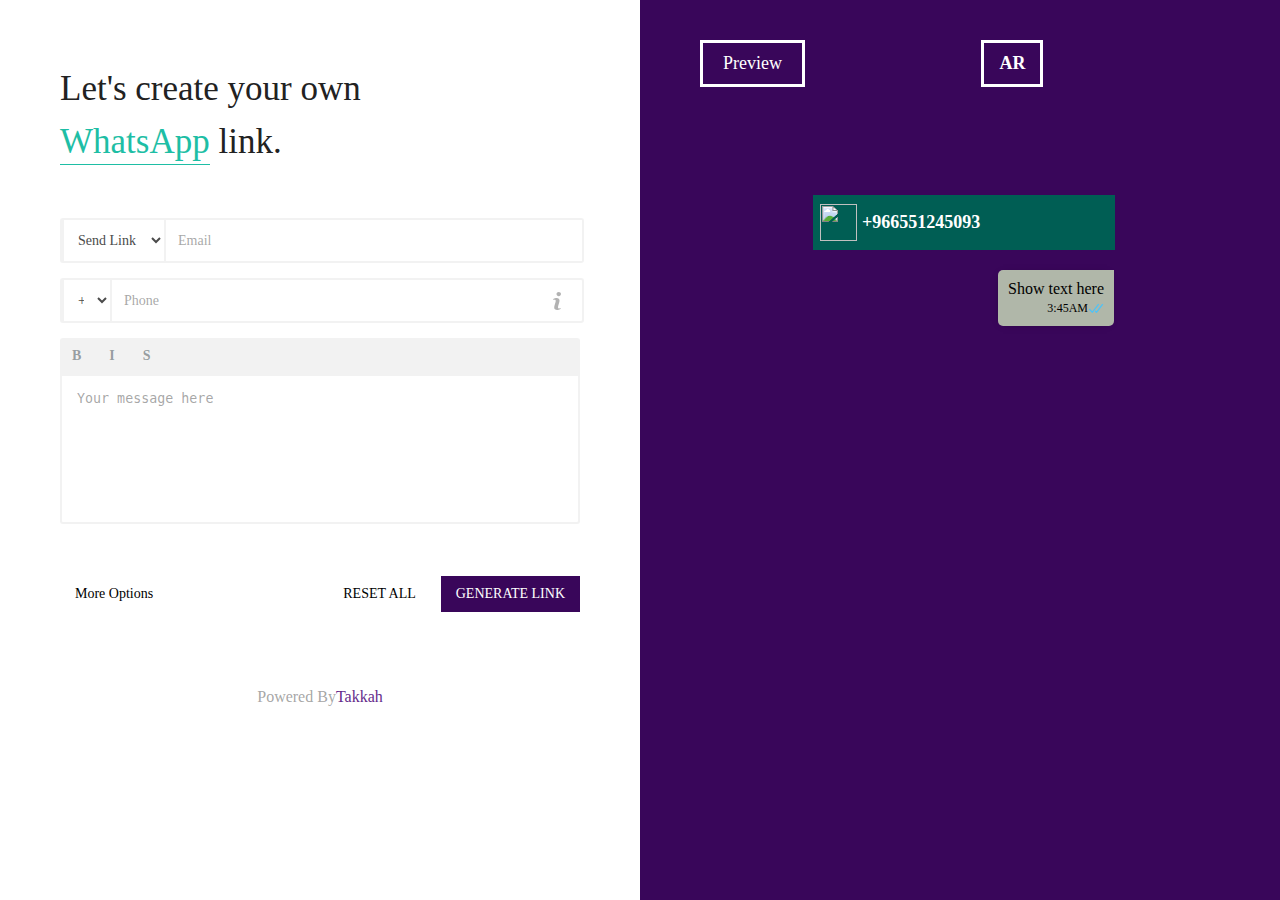
==== commit 9fc7bf1f: "Edit for github pages" ====
--- a/index.html
+++ b/index.html
@@ -6,12 +6,20 @@
     <meta name="viewport" content="width=device-width, initial-scale=1.0">
     <meta http-equiv="X-UA-Compatible" content="ie=edge">
     <title>Document</title>
-    <link rel="stylesheet" href="css/style.css">
-    <link rel="stylesheet" href="css/animate.css">
+
     <link href="https://fonts.googleapis.com/css?family=Inconsolata&display=swap" rel="stylesheet">
     <script src="https://unpkg.com/popper.js@1"></script>
     <script src="https://unpkg.com/tippy.js@4"></script>
     <link rel="stylesheet" href="https://unpkg.com/tippy.js@4/themes/light.css" />
+    <link href="https://fonts.googleapis.com/css?family=Cairo&display=swap" rel="stylesheet">
+    <script src="https://code.jquery.com/jquery-3.4.1.min.js"
+        integrity="sha256-CSXorXvZcTkaix6Yvo6HppcZGetbYMGWSFlBw8HfCJo=" crossorigin="anonymous"></script>
+
+
+    <link rel="stylesheet" href="css/style.css">
+    <link rel="stylesheet" href="css/animate.css">
+
+
 
 </head>
 
@@ -19,56 +27,402 @@
 
     <main id="mainContainer" class="container">
 
-        <!-- ----------------------------------------------------------------- -->
-        <!-- -------------------------- Left Side ---------------------------- -->
-        <!-- ----------------------------------------------------------------- -->
+        <!-- ____________________________________________________________________ -->
+        <!-- _______________________Input Section________________________________ -->
+        <!-- ____________________________________________________________________ -->
+
         <section class="left_side ">
             <div>
-                <h1 id="title">
+                <h1 id="title" data-language="title">
+                    Let's create <strong>your own</strong>
+
+                    <br>
+                    <span id="linkType" class="whatsApp" onclick="linkTypes()">WhatsApp</span>
+                    <div id="dropdown-menu" class="dropdown-menu">
+                        <ul>
+                            <li data-language="sub-title-short"><a href="short.html">Short</a></li>
+                        </ul>
+                    </div>
+                    link.
                 </h1>
 
-                <!-- ----------------------------------------------------------------- -->
-                <!-- ------------------------ Form WhatsApp -------------------------- -->
-                <!-- ----------------------------------------------------------------- -->
-                <form id="whatsApp-form" action="" class="fadeIn animated faster">
-
+
+                <!-- ___________________________Form Whats App___________________________ -->
+                <form id="whatsApp-form" action="/someWhere" class="fadeIn animated faster">
+                    <div class="email-sending">
+
+                        <!-- ___________________________Send Options___________________________ -->
+                        <select name="sendOptions">
+                            <option value="" selected data-language="email-option-send">Send Link To</option>
+                            <option value="" data-language="email-option-not-send">Don't Send</option>
+                        </select>
+
+                        <!-- ___________________________Email Input___________________________ -->
+                        <input id="email" type="email" placeholder="Email" data-language="email-input">
+                    </div>
+
+                    <div class="phoneNumber ">
+
+                        <!-- ___________________________Country Key Options___________________________ -->
+                        <select name="countryKey" id="countryKey">
+                            <option value=+1>+1</option>
+                            <option value=+7>+7</option>
+                            <option value=+20>+20</option>
+                            <option value=+27>+27</option>
+                            <option value=+30>+30</option>
+                            <option value=+31>+31</option>
+                            <option value=+32>+32</option>
+                            <option value=+33>+33</option>
+                            <option value=+34>+34</option>
+                            <option value=+36>+36</option>
+                            <option value=+39>+39</option>
+                            <option value=+40>+40</option>
+                            <option value=+41>+41</option>
+                            <option value=+43>+43</option>
+                            <option value=+44>+44</option>
+                            <option value=+45>+45</option>
+                            <option value=+46>+46</option>
+                            <option value=+47>+47</option>
+                            <option value=+48>+48</option>
+                            <option value=+49>+49</option>
+                            <option value=+51>+51</option>
+                            <option value=+52>+52</option>
+                            <option value=+53>+53</option>
+                            <option value=+54>+54</option>
+                            <option value=+55>+55</option>
+                            <option value=+56>+56</option>
+                            <option value=+57>+57</option>
+                            <option value=+58>+58</option>
+                            <option value=+60>+60</option>
+                            <option value=+61>+61</option>
+                            <option value=+62>+62</option>
+                            <option value=+63>+63</option>
+                            <option value=+64>+64</option>
+                            <option value=+65>+65</option>
+                            <option value=+66>+66</option>
+                            <option value=+81>+81</option>
+                            <option value=+82>+82</option>
+                            <option value=+84>+84</option>
+                            <option value=+86>+86</option>
+                            <option value=+90>+90</option>
+                            <option value=+91>+91</option>
+                            <option value=+92>+92</option>
+                            <option value=+93>+93</option>
+                            <option value=+94>+94</option>
+                            <option value=+95>+95</option>
+                            <option value=+98>+98</option>
+                            <option value=+211>+211</option>
+                            <option value=+212>+212</option>
+                            <option value=+213>+213</option>
+                            <option value=+216>+216</option>
+                            <option value=+218>+218</option>
+                            <option value=+220>+220</option>
+                            <option value=+221>+221</option>
+                            <option value=+222>+222</option>
+                            <option value=+223>+223</option>
+                            <option value=+224>+224</option>
+                            <option value=+225>+225</option>
+                            <option value=+226>+226</option>
+                            <option value=+227>+227</option>
+                            <option value=+228>+228</option>
+                            <option value=+229>+229</option>
+                            <option value=+230>+230</option>
+                            <option value=+231>+231</option>
+                            <option value=+232>+232</option>
+                            <option value=+233>+233</option>
+                            <option value=+234>+234</option>
+                            <option value=+235>+235</option>
+                            <option value=+236>+236</option>
+                            <option value=+237>+237</option>
+                            <option value=+238>+238</option>
+                            <option value=+239>+239</option>
+                            <option value=+240>+240</option>
+                            <option value=+241>+241</option>
+                            <option value=+242>+242</option>
+                            <option value=+243>+243</option>
+                            <option value=+244>+244</option>
+                            <option value=+245>+245</option>
+                            <option value=+246>+246</option>
+                            <option value=+248>+248</option>
+                            <option value=+249>+249</option>
+                            <option value=+250>+250</option>
+                            <option value=+251>+251</option>
+                            <option value=+252>+252</option>
+                            <option value=+253>+253</option>
+                            <option value=+254>+254</option>
+                            <option value=+255>+255</option>
+                            <option value=+256>+256</option>
+                            <option value=+257>+257</option>
+                            <option value=+258>+258</option>
+                            <option value=+260>+260</option>
+                            <option value=+261>+261</option>
+                            <option value=+262>+262</option>
+                            <option value=+263>+263</option>
+                            <option value=+264>+264</option>
+                            <option value=+265>+265</option>
+                            <option value=+266>+266</option>
+                            <option value=+267>+267</option>
+                            <option value=+268>+268</option>
+                            <option value=+269>+269</option>
+                            <option value=+290>+290</option>
+                            <option value=+291>+291</option>
+                            <option value=+297>+297</option>
+                            <option value=+298>+298</option>
+                            <option value=+299>+299</option>
+                            <option value=+350>+350</option>
+                            <option value=+351>+351</option>
+                            <option value=+352>+352</option>
+                            <option value=+353>+353</option>
+                            <option value=+354>+354</option>
+                            <option value=+355>+355</option>
+                            <option value=+356>+356</option>
+                            <option value=+357>+357</option>
+                            <option value=+358>+358</option>
+                            <option value=+359>+359</option>
+                            <option value=+370>+370</option>
+                            <option value=+371>+371</option>
+                            <option value=+372>+372</option>
+                            <option value=+373>+373</option>
+                            <option value=+374>+374</option>
+                            <option value=+375>+375</option>
+                            <option value=+376>+376</option>
+                            <option value=+377>+377</option>
+                            <option value=+378>+378</option>
+                            <option value=+379>+379</option>
+                            <option value=+380>+380</option>
+                            <option value=+381>+381</option>
+                            <option value=+382>+382</option>
+                            <option value=+383>+383</option>
+                            <option value=+385>+385</option>
+                            <option value=+386>+386</option>
+                            <option value=+387>+387</option>
+                            <option value=+389>+389</option>
+                            <option value=+420>+420</option>
+                            <option value=+421>+421</option>
+                            <option value=+423>+423</option>
+                            <option value=+500>+500</option>
+                            <option value=+501>+501</option>
+                            <option value=+502>+502</option>
+                            <option value=+503>+503</option>
+                            <option value=+504>+504</option>
+                            <option value=+505>+505</option>
+                            <option value=+506>+506</option>
+                            <option value=+507>+507</option>
+                            <option value=+508>+508</option>
+                            <option value=+509>+509</option>
+                            <option value=+590>+590</option>
+                            <option value=+591>+591</option>
+                            <option value=+592>+592</option>
+                            <option value=+593>+593</option>
+                            <option value=+595>+595</option>
+                            <option value=+597>+597</option>
+                            <option value=+598>+598</option>
+                            <option value=+599>+599</option>
+                            <option value=+670>+670</option>
+                            <option value=+672>+672</option>
+                            <option value=+673>+673</option>
+                            <option value=+674>+674</option>
+                            <option value=+675>+675</option>
+                            <option value=+676>+676</option>
+                            <option value=+677>+677</option>
+                            <option value=+678>+678</option>
+                            <option value=+679>+679</option>
+                            <option value=+680>+680</option>
+                            <option value=+681>+681</option>
+                            <option value=+682>+682</option>
+                            <option value=+683>+683</option>
+                            <option value=+685>+685</option>
+                            <option value=+686>+686</option>
+                            <option value=+687>+687</option>
+                            <option value=+688>+688</option>
+                            <option value=+689>+689</option>
+                            <option value=+690>+690</option>
+                            <option value=+691>+691</option>
+                            <option value=+692>+692</option>
+                            <option value=+850>+850</option>
+                            <option value=+852>+852</option>
+                            <option value=+853>+853</option>
+                            <option value=+855>+855</option>
+                            <option value=+856>+856</option>
+                            <option value=+880>+880</option>
+                            <option value=+886>+886</option>
+                            <option value=+960>+960</option>
+                            <option value=+961>+961</option>
+                            <option value=+962>+962</option>
+                            <option value=+963>+963</option>
+                            <option value=+964>+964</option>
+                            <option value=+965>+965</option>
+                            <option value=+966>+966</option>
+                            <option value=+967>+967</option>
+                            <option value=+968>+968</option>
+                            <option value=+970>+970</option>
+                            <option value=+971>+971</option>
+                            <option value=+972>+972</option>
+                            <option value=+973>+973</option>
+                            <option value=+974>+974</option>
+                            <option value=+975>+975</option>
+                            <option value=+976>+976</option>
+                            <option value=+977>+977</option>
+                            <option value=+992>+992</option>
+                            <option value=+993>+993</option>
+                            <option value=+994>+994</option>
+                            <option value=+995>+995</option>
+                            <option value=+996 selected>+996</option>
+                            <option value=+998>+998</option>
+                            <option value=+1-242>+1-242</option>
+                            <option value=+1-246>+1-246</option>
+                            <option value=+1-264>+1-264</option>
+                            <option value=+1-268>+1-268</option>
+                            <option value=+1-284>+1-284</option>
+                            <option value=+1-340>+1-340</option>
+                            <option value=+1-345>+1-345</option>
+                            <option value=+1-441>+1-441</option>
+                            <option value=+1-473>+1-473</option>
+                            <option value=+1-649>+1-649</option>
+                            <option value=+1-664>+1-664</option>
+                            <option value=+1-670>+1-670</option>
+                            <option value=+1-671>+1-671</option>
+                            <option value=+1-684>+1-684</option>
+                            <option value=+1-721>+1-721</option>
+                            <option value=+1-758>+1-758</option>
+                            <option value=+1-767>+1-767</option>
+                            <option value=+1-784>+1-784</option>
+                            <option value=+1-787>+1-787</option>
+                            <option value=+1-939>1-939</option>
+                            <option value=+1-809>+1-809</option>
+                            <option value=+1-829>+1-829</option>
+                            <option value=+1-849>+1-849</option>
+                            <option value=+1-868>+1-868</option>
+                            <option value=+1-869>+1-869</option>
+                            <option value=+1-876>+1-876</option>
+                            <option value=+44-1481>+44-1481</option>
+                            <option value=+44-1534>+44-1534</option>
+                            <option value=+44-1624>+44-1624</option>
+
+                        </select>
+
+                        <!-- ___________________________Phone Number Input___________________________ -->
+                        <input id="phone_number" onkeyup="showMobileNumber()" type="number" min="0" placeholder="Phone"
+                            data-language="phone-input">
+
+                        <div id="info-number">
+                            <svg viewBox="0 0 111.577 111.577">
+                                <g>
+                                    <path fill=#b2b2b2
+                                        d="M78.962,99.536l-1.559,6.373c-4.677,1.846-8.413,3.251-11.195,4.217c-2.785,0.969-6.021,1.451-9.708,1.451
+                                       c-5.662,0-10.066-1.387-13.207-4.142c-3.141-2.766-4.712-6.271-4.712-10.523c0-1.646,0.114-3.339,0.351-5.064
+                                       c0.239-1.727,0.619-3.672,1.139-5.846l5.845-20.688c0.52-1.981,0.962-3.858,1.316-5.633c0.359-1.764,0.532-3.387,0.532-4.848
+                                       c0-2.642-0.547-4.49-1.636-5.529c-1.089-1.036-3.167-1.562-6.252-1.562c-1.511,0-3.064,0.242-4.647,0.71
+                                       c-1.59,0.47-2.949,0.924-4.09,1.346l1.563-6.378c3.829-1.559,7.489-2.894,10.99-4.002c3.501-1.111,6.809-1.667,9.938-1.667
+                                       c5.623,0,9.962,1.359,13.009,4.077c3.047,2.72,4.57,6.246,4.57,10.591c0,0.899-0.1,2.483-0.315,4.747
+                                       c-0.21,2.269-0.601,4.348-1.171,6.239l-5.82,20.605c-0.477,1.655-0.906,3.547-1.279,5.676c-0.385,2.115-0.569,3.731-0.569,4.815
+                                       c0,2.736,0.61,4.604,1.833,5.597c1.232,0.993,3.354,1.487,6.368,1.487c1.415,0,3.025-0.251,4.814-0.744
+                                       C76.854,100.348,78.155,99.915,78.962,99.536z M80.438,13.03c0,3.59-1.353,6.656-4.072,9.177c-2.712,2.53-5.98,3.796-9.803,3.796
+                                       c-3.835,0-7.111-1.266-9.854-3.796c-2.738-2.522-4.11-5.587-4.11-9.177c0-3.583,1.372-6.654,4.11-9.207
+                                       C59.447,1.274,62.729,0,66.563,0c3.822,0,7.091,1.277,9.803,3.823C79.087,6.376,80.438,9.448,80.438,13.03z" />
+                                </g>
+
+                            </svg>
+
+                        </div>
+
+
+                    </div>
+                    <div class="send-text">
+                        <div>
+                            <h6 onclick="javascript: format(0); ">B</h6>
+                            <h6 onclick="javascript: format(1); ">I</h6>
+                            <h6 onclick="javascript: format(2); ">S</h6>
+                        </div>
+
+                        <!-- ___________________________Text Area Input___________________________ -->
+                        <textarea name="message" id="textArea" onkeyup="update();" onmouseup="update();"
+                            onselect="whatsappTextSelected();" placeholder="Your message here"
+                            data-language="textarea-input"></textarea>
+                    </div>
+
+
+                    <div class="btns ">
+                        <h6 id="btn-moreOptions" onclick="showModel()" data-language="btn-moreOptions">More Options</h6>
+                        <div id="modelBack" class="modelBack fadeIn animated faster">
+                            <div class="modelContainer  ">
+                                <div class="modelheader">
+                                    <h1 data-language="moreOptions-title">Options</h1>
+                                    <span class="closeBtn" onclick="closeModelBtn()">&times;</span>
+                                </div>
+                                <h1 data-language="moreOptions-subTitle">Custom Link</h1>
+
+                                <div class="customLink">
+                                    <h6>http://WebDomain.com/</h6>
+
+                                    <!-- ___________________________Custom Link Input___________________________ -->
+                                    <input name="customLink" type="text">
+
+                                </div>
+                                <h4 data-language="customLink-info">Use "_" or "-" instead of a space</h4>
+                                <div class="saveChangesContainer">
+                                    <h6 data-language="btn-customLink">SAVE CHANGES</h6>
+                                </div>
+
+                            </div>
+                        </div>
+                        <h6 id="btn-resetAll" onclick="conformReset()" data-language="btn-resetAll">RESET ALL</h6>
+                        <div class="resetAllConform fadeIn animated faster">
+                            <h3 data-language="conform-resetAll">Do you want to clear all data?</h3>
+                            <div class="yes_no">
+                                <h5 class="yes" onclick="resetFields()" data-language="btn-yes">Yes</h5>
+                                <h5 class="no" onclick="dontResetFields()" data-language="btn-no">No</h5>
+                            </div>
+                        </div>
+                        <h6 id="btn-generateLink" onclick="conformGenerate()" data-language="btn-generateLink">GENERATE
+                            LINK</h6>
+                        <div class="generateConform fadeIn animated faster">
+                            <h3 data-language="conform-generateLink">Link will be generated, do you want to continue?
+                            </h3>
+                            <div class="yes_no">
+
+                                <!-- ___________________________Generate Link Button___________________________ -->
+                                <h5 class="yes" onclick="generateLink()" data-language="btn-yes">Yes</h5>
+
+                                <h5 class="no" onclick="dontGenerateLink()" data-language="btn-no">No</h5>
+                            </div>
+                        </div>
+                    </div>
 
                 </form>
 
-                <!-- ----------------------------------------------------------------- -->
-                <!-- -------------------------- Form Short --------------------------- -->
-                <!-- ----------------------------------------------------------------- -->
-                <form id="short-form" action="" class="fadeIn animated faster">
-
-
-
-                </form>
+
+
                 <div class="mark">
-                    <h1>Powered By<a href=""> Your Company name</a></h1>
+                    <h1>Powered By<a>Takkah</a></h1>
                 </div>
             </div>
         </section>
 
 
 
-        <!-- ----------------------------------------------------------------- -->
-        <!-- -------------------------- Right Side --------------------------- -->
-        <!-- ----------------------------------------------------------------- -->
+        <!-- ____________________________________________________________________ -->
+        <!-- _______________________View phone Section___________________________ -->
+        <!-- ____________________________________________________________________ -->
+
 
         <section class=" right_side">
+
             <div class="preview">
-                <h1 onclick="previewTypes()">Preview <div id="dropdown-menu2" class="dropdown-menu2">
-                        <li onclick="viewAsSender()"><a>View as Sender</a></li>
-                        <li onclick="viewAsResiever()"><a>View as Resiever</a></li>
-                    </div>
-                </h1>
-
-                <h2 id="lang">AR</h2>
+
+                <div>
+                    <h1 onclick="previewTypes()" data-language="btn-preview">Preview</h1>
+                    <div id="dropdown-menu2" class="dropdown-menu2">
+                        <ul>
+                            <li onclick="viewAsSender()" data-language="sender-view">View as Sender</li>
+                            <li onclick="viewAsResiever()" data-language="reciever-view">View as Resiever</li>
+                        </ul>
+                    </div>
+                </div>
+
+                <h2 id="lang" data-calllang="ar">AR</h2>
             </div>
 
-            <!-- ----------------------------------------------------------------- -->
-            <!-- -------------------------- Phone View ---------------------------- -->
-            <!-- ----------------------------------------------------------------- -->
             <div class="phone">
                 <div class="header">
                     <img id="person" src="img/person.png" alt="">
@@ -77,10 +431,10 @@
                 </div>
                 <div class="messages">
                     <div id="right_message" class="right_message">
-                        <img src="img/tail_right.png" height="30px" alt="">
+                        <img src="img/tail_right.png" height="30" alt="">
                         <div class="container_right">
-                            <p id="right_message_text">show text here</p><span><svg id="Layer_1"
-                                    xmlns="http://www.w3.org/2000/svg" viewBox="0 0 16 15" width="16" height="15">
+                            <p id="right_message_text">Show text here</p><span><svg xmlns="http://www.w3.org/2000/svg"
+                                    viewBox="0 0 16 15" width="16" height="15">
                                     <path fill="#4FC3F7"
                                         d="M15.01 3.316l-.478-.372a.365.365 0 0 0-.51.063L8.666 9.879a.32.32 0 0 1-.484.033l-.358-.325a.319.319 0 0 0-.484.032l-.378.483a.418.418 0 0 0 .036.541l1.32 1.266c.143.14.361.125.484-.033l6.272-8.048a.366.366 0 0 0-.064-.512zm-4.1 0l-.478-.372a.365.365 0 0 0-.51.063L4.566 9.879a.32.32 0 0 1-.484.033L1.891 7.769a.366.366 0 0 0-.515.006l-.423.433a.364.364 0 0 0 .006.514l3.258 3.185c.143.14.361.125.484-.033l6.272-8.048a.365.365 0 0 0-.063-.51z">
                                     </path>
@@ -89,9 +443,9 @@
                     </div>
 
                     <div id="left_message" class="left_message">
-                        <img src="img/tail_left.png" height="30px" alt="">
+                        <img src="img/tail_left.png" height="30" alt="">
                         <div class="container_left">
-                            <p id="left_message_text">show text here</p>
+                            <p id="left_message_text">Show text here</p>
                             <span>3:45AM</span>
                         </div>
                     </div>
@@ -100,12 +454,21 @@
 
         </section>
 
+
+
+
+        <!-- _____________________________________________________________________ -->
+        <!-- _______________________Link Generated Section________________________ -->
+        <!-- _____________________________________________________________________ -->
+
+
+
         <section id="resultPage" class="resultPage fadeIn animated faster">
             <div class="mainContainer">
-                <h1>Site Name</h1>
+                <h1 data-language="site-name">Takkah</h1>
                 <hr>
                 <div class="subContainer">
-                    <h1>There is your Link !!</h1>
+                    <h1 data-language="result-message">There is your Link !!</h1>
                     <div class="resultLink">
                         <svg id="copy_button" xmlns="http://www.w3.org/2000/svg"
                             xmlns:xlink="http://www.w3.org/1999/xlink" x="0px" y="0px" width="561px" height="561px"
@@ -122,18 +485,18 @@
                     </div>
 
                     <div class="resultTypes">
-                        <artical><img src="img/link-logo.png" alt="">
+                        <div><img src="img/link-logo.png" alt="">
                             <h4>LINK</h4>
-                        </artical>
-                        <artical><img src="img/barcode-logo.png" alt="">
+                        </div>
+                        <div><img src="img/barcode-logo.png" alt="">
                             <h4>QRCODE</h4>
-                        </artical>
-                        <artical><img src="img/html-logo.png" alt="">
+                        </div>
+                        <div><img src="img/html-logo.png" alt="">
                             <h4>HTML</h4>
-                        </artical>
-                    </div>
-
-                    <h3 id="hideSection3">Back to Generator</h3>
+                        </div>
+                    </div>
+
+                    <h3 id="hideSection3" onclick="hideSection3()" data-language="result-close">Back to Generator</h3>
 
                 </div>
 
@@ -147,930 +510,67 @@
 
 
 
+
+    <script src="js/main.js"></script>
+    <script src="js/translate.js"></script>
     <script>
 
-        languageAR = false;
-
-
-
-        window.onload = function () {
-            toggleLanguage();
-        };
-
-
-        //-----------------------------------------------------------------------------
-        //----------------------- show (More Option)  pop up ---------------------------
-        //-----------------------------------------------------------------------------
-
-
-
-        function showModel() {
-            var modelBack = document.getElementById("modelBack");
-
-            modelBack.style.display = 'block';
-
-        }
-        function closeModelBtn() {
-            var modelBack = document.getElementById("modelBack");
-
-            modelBack.style.display = 'none';
-        }
-
-
-
-        //-----------------------------------------------------------------------------
-
-
-        //-----------------------------------------------------------------------------
-        //----------------------- show (More Option Form 2)  pop up ---------------------------
-        //-----------------------------------------------------------------------------
-
-
-        window.addEventListener('click', outSidemodel);
-        function showModel2() {
-            var modelBack2 = document.getElementById("modelBack2");
-
-            modelBack2.style.display = 'block';
-
-        }
-        function closeModelBtn2() {
-            var modelBack2 = document.getElementById("modelBack2");
-            modelBack2.style.display = 'none';
-        }
-
-        // for both form 1 listnear
-        function outSidemodel(e) {
-            var modelBack2 = document.getElementById("modelBack2");
-            var modelBack = document.getElementById("modelBack");
-
-            if (e.target == modelBack) {
-                modelBack.style.display = 'none';
+
+
+        // check the url has hash -> #  or not
+        if (window.location.hash) {
+            if (location.hash.substring(1) === "en") {
+                // remove all hash tags and reload page to default text
+                window.location.href = window.location.toString().split(/\?|#/)[0];
+
             }
-            if (e.target == modelBack2) {
-                modelBack2.style.display = 'none';
-            }
-        }
-
-        //-----------------------------------------------------------------------------
-
-
-        //-----------------------------------------------------------------------------
-        //----------------------- show (RESET) conform pop up ---------------------------
-        //-----------------------------------------------------------------------------
-
-        var resetConformShown = false;
-        function conformReset() {
-            var resetConform = document.getElementsByClassName("resetAllConform");
-            var btnReset = document.getElementById("btn-resetAll");
-            var rect = btnReset.getBoundingClientRect();
-            var rect2 = resetConform[0].getBoundingClientRect();
-
-
-            if (!resetConformShown) {
-
-
-
-                if (window.innerWidth <= 450) {
-
-
-
-                } else {
-                    resetConform[0].style.top = rect.top - 110 + "px";
-                    resetConform[0].style.left = rect.left - 100 + "px";
-                }
-                resetConform[0].style.display = 'block';
-                resetConformShown = true;
-            } else {
-                resetConform[0].style.display = 'none';
-                resetConformShown = false;
-            }
-
-
-        }
-
-        function resetFields() {
-            var textarea = document.getElementById("textArea");
-            var resetConform = document.getElementsByClassName("resetAllConform");
-            var btnReset = document.getElementById("btn-resetAll");
-            textarea.value = "";
-            showTextOnPhone();
-
-            document.getElementById("phone_number").value = "";
-            document.getElementById("email").value = "";
-
-
-
-            resetConform[0].style.display = 'none';
-            resetConformShown = false;
-
-        }
-
-        function dontResetFields() {
-            var resetConform = document.getElementsByClassName("resetAllConform");
-            resetConform[0].style.display = 'none';
-            resetConformShown = false;
-        }
-
-        //-----------------------------------------------------------------------------
-
-
-        //-----------------------------------------------------------------------------
-        //----------------------- show (GENERATE) conform pop up ---------------------------
-        //-----------------------------------------------------------------------------
-
-        var generateConformShown = false;
-        function conformGenerate() {
-            var generateConform = document.getElementsByClassName("generateConform");
-            var btnGenerate = document.getElementById("btn-generateLink");
-            var rect = btnGenerate.getBoundingClientRect();
-            var rect2 = generateConform[0].getBoundingClientRect();
-
-
-            if (!generateConformShown) {
-
-                if (!window.innerWidth <= 450) {
-
-                    generateConform[0].style.top = rect.top - 110 + "px";
-                    generateConform[0].style.left = rect.left + "px";
-
-                }
-
-
-
-                generateConform[0].style.display = 'block';
-                generateConformShown = true;
-            } else {
-                generateConform[0].style.display = 'none';
-                generateConformShown = false;
-            }
-
-
-        }
-
-
-        document.getElementById("hideSection3").addEventListener('click', hideSection3);
-        var section3 = document.getElementById("resultPage");
-
-        function hideSection3() {
-
-            section3.style.display = 'none';
-
-        }
-        function generateLink() {
-
-            var generateConform = document.getElementsByClassName("generateConform");
-            section3.style.display = 'block';
-            generateConform[0].style.display = 'none';
-            generateConformShown = false;
-
-
-
-
-        }
-
-        function dontGenerateLink() {
-            var generateConform = document.getElementsByClassName("generateConform");
-
-            generateConform[0].style.display = 'none';
-            generateConformShown = false;
-
-        }
-        //-----------------------------------------------------------------------------
-
-
-        //-----------------------------------------------------------------------------
-        //-------------------- show (RESET Form 2) conform pop up ---------------------
-        //-----------------------------------------------------------------------------
-
-        var resetConformShown2 = false;
-        function conformReset2() {
-            var resetConform = document.getElementsByClassName("resetAllConform");
-            var btnReset2 = document.getElementById("btn-resetAll2");
-            var rect = btnReset2.getBoundingClientRect();
-            var rect2 = resetConform[1].getBoundingClientRect();
-
-
-            if (!resetConformShown2) {
-
-
-
-                if (window.innerWidth <= 450) {
-
-
-
-                } else {
-                    resetConform[1].style.top = rect.top - 110 + "px";
-                    resetConform[1].style.left = rect.left - 100 + "px";
-                }
-                resetConform[1].style.display = 'block';
-                resetConformShown2 = true;
-            } else {
-                resetConform[1].style.display = 'none';
-                resetConformShown2 = false;
-            }
-
-
-        }
-
-        function resetFields2() {
-            var textarea = document.getElementById("textArea");
-            var resetConform = document.getElementsByClassName("resetAllConform");
-            textarea.value = "";
-            showTextOnPhone();
-
-            document.getElementById("url-Input").value = "";
-            document.getElementById("email2").value = "";
-
-
-
-            resetConform[1].style.display = 'none';
-            resetConformShown2 = false;
-
-        }
-
-        function dontResetFields2() {
-            var resetConform = document.getElementsByClassName("resetAllConform");
-            resetConform[1].style.display = 'none';
-            resetConformShown2 = false;
-        }
-
-        //-----------------------------------------------------------------------------
-
-
-        //-----------------------------------------------------------------------------
-        //------------------ show (GENERATE Form 2) conform pop up --------------------
-        //-----------------------------------------------------------------------------
-
-        var generateConformShown2 = false;
-        function conformGenerate2() {
-            var generateConform = document.getElementsByClassName("generateConform");
-            var btnGenerate2 = document.getElementById("btn-generateLink2");
-            var rect = btnGenerate2.getBoundingClientRect();
-            var rect2 = generateConform[1].getBoundingClientRect();
-
-
-            if (!generateConformShown2) {
-
-                if (!window.innerWidth <= 450) {
-
-
-                    generateConform[1].style.top = rect.top - 110 + "px";
-                    generateConform[1].style.left = rect.left + "px";
-                }
-
-                generateConform[1].style.display = 'block';
-                generateConformShown2 = true;
-            } else {
-                generateConform[1].style.display = 'none';
-                generateConformShown2 = false;
-            }
-
-
-        }
-
-
-        function generateLink2() {
-            var generateConform = document.getElementsByClassName("generateConform");
-            section3.style.display = 'block';
-            generateConform[0].style.display = 'none';
-            generateConformShown = false;
-
-        }
-
-        function dontGenerateLink2() {
-            var generateConform = document.getElementsByClassName("generateConform");
-            generateConform[1].style.display = 'none';
-            generateConformShown2 = false;
-
-        }
-        //-----------------------------------------------------------------------------
-
-
-
-        //-----------------------------------------------------------------------------
-        //-------------------- toggle preview type and show text ----------------------
-        //-----------------------------------------------------------------------------
-        var preview = document.getElementById("dropdown-menu2");
-        var shown_preview = false;
-
-
-        var senderView = document.getElementById("right_message");
-        var resieverView = document.getElementById("left_message");
-
-        var senderViewText = document.getElementById("right_message_text");
-        var resieverViewText = document.getElementById("left_message_text");
-
-
-
-        function previewTypes() {
-
-            if (shown_preview) {
-                preview.style.display = 'none';
-                shown_preview = false;
-            } else {
-                preview.style.display = 'block';
-                shown_preview = true;
-            }
-
-        }
-
-        function viewAsSender() {
-            preview.style.display = 'none';
-
-            senderView.style.display = 'flex';
-            resieverView.style.display = 'none';
-
-        }
-
-        function viewAsResiever() {
-            preview.style.display = 'none';
-
-            senderView.style.display = 'none';
-            resieverView.style.display = 'flex';
-
-        }
-
-
-        //-----------------------------------------------------------------------------
-        //------------------------------- show Text on --------------------------------
-        //-----------------------------------------------------------------------------
-
-        var TAGS = [["*", "b"], ["_", "i"], ["~", "s"], ["```", "code"]];
-        var selectionStart = -1, selectionEnd = -1;
-
-        function whatsappTextSelected() {
-            var textarea = document.getElementById("textArea");
-
-            selectionStart = textarea.selectionStart;
-            selectionEnd = textarea.selectionEnd;
-            update()
-        }
-        function format(t) {
-            var textarea = document.getElementById("textArea");
-
-            var e = TAGS[t][0]
-                , n = textarea.value;
-            n = n.substring(0, selectionStart) + e + n.substring(selectionStart, selectionEnd) + e + n.substring(selectionEnd);
-            textarea.value = n;
-            selectionStart = selectionEnd = -1;
-            update()
-        }
-        function update() {
-            var textarea = document.getElementById("textArea");
-
-            selectionStart = textarea.selectionStart;
-            selectionEnd = textarea.selectionEnd;
-
-            var t = selectionStart === selectionEnd ? true : false;
-
-            var e = textarea.value.replace(/&/g, "&").replace(/>/g, ">").replace(/</g, "&lt;").replace(/\n/g, "<br />");
-            for (var n = 0; n < TAGS.length; n++) {
-                var o = e.indexOf(TAGS[n][0])
-                    , a = e.indexOf(TAGS[n][0], o + 1);
-                while (o > -1 && a > -1) {
-                    e = e.substring(0, o) + "<" + TAGS[n][1] + ">" + e.substring(o + TAGS[n][0].length, a) + "</" + TAGS[n][1] + ">" + e.substring(a + TAGS[n][0].length);
-                    o = e.indexOf(TAGS[n][0], a + 1);
-                    a = e.indexOf(TAGS[n][0], o + 1)
-                }
-            }
-            senderViewText.innerHTML = e.length > 0 ? e : '<font >عرض النص هنا</font>'
-            resieverViewText.innerHTML = e.length > 0 ? e : '<font >عرض النص هنا</font>'
-        }
-
-        function showMobileNumber() {
-
-            var mobileField = document.getElementById("phone_numberfield");
-            var phoneInput = document.getElementById("phone_number");
-
-            if (phoneInput.value.length <= 1) {
-
-                mobileField.innerHTML = "+96655...";
-            } else {
-
-                mobileField.innerHTML = "+966" + phoneInput.value;
-
-            }
-
-
-        }
-
-
-
-        //-----------------------------------------------------------------------------
-
-
-
-        //-----------------------------------------------------------------------------
-        //-------- show menu types and form changeing between whats and short ---------
-        //-----------------------------------------------------------------------------
-
-        var shown_menu = false;
-
-        var whatsAppForm = document.getElementById("whatsApp-form");
-        var shortForm = document.getElementById("short-form");
-
-
-        function linkTypes() {
-            var menu = document.getElementById("dropdown-menu");
-
-            if (shown_menu) {
-                menu.style.display = 'none';
-                shown_menu = false;
-            } else {
-                menu.style.display = 'block';
-                shown_menu = true;
-            }
-
-        }
-
-        function linkTypeWhatsApp() {
-            var menu = document.getElementById("dropdown-menu");
-
-            var linkType = document.getElementById("linkType");
-            menu.style.display = 'none';
-            shown_menu = false;
-
-            whatsAppForm.style.display = 'block';
-            shortForm.style.display = 'none';
-
-            if (!languageAR) {
-                linkType.innerHTML = 'WhatsApp';
-            } else {
-                linkType.innerHTML = 'الواتس اب';
-
-            }
-            linkType.style.color = '#1ebea5';
-
-
-        }
-
-        function linkTypeShort() {
-            var menu = document.getElementById("dropdown-menu");
-
-            var linkType = document.getElementById("linkType");
-
-            menu.style.display = 'none';
-            shown_menu = false;
-
-            whatsAppForm.style.display = 'none';
-            shortForm.style.display = 'block';
-
-            if (!languageAR) {
-                linkType.innerHTML = 'Short';
-            } else {
-                linkType.innerHTML = 'مختصر';
-
-            }
-            linkType.style.color = '#39065a';
-
-        }
-        //-----------------------------------------------------------------------------
-
-
-
-
-
-
-
-        //-----------------------------------------------------------------------------
-        //---------------------------- Language Transform -----------------------------
-        //-----------------------------------------------------------------------------
-
-
-        var langBtn = document.getElementById("lang");
-        langBtn.addEventListener('click', toggleLanguage);
-
-
-        var areaChange = document.getElementById("mainContainer");
-
-        var title = document.getElementById("title");
-
-        var whatsForm = document.getElementById("whatsApp-form");
-        var shortForm = document.getElementById("short-form");
-
-
-        var showRightMessage = document.getElementById("right_message_text");
-
-        var showLeftMessage = document.getElementById("left_message_text");
-
-
-
-        function toggleLanguage() {
-
-            if (!languageAR) {
-                langBtn.innerHTML = 'EN';
-                areaChange.classList.add("container-AR");
-
-
-                title.style.direction = 'rtl'
-                title.innerHTML = titleInside_AR;
-
-                whatsForm.innerHTML = formWhatsApp_AR;
-
-                shortForm.innerHTML = shortForm_AR;
-
-                showRightMessage.style.textAlign = 'right';
-
-                showLeftMessage.style.textAlign = 'right';
-
-                languageAR = true;
-            } else {
-                langBtn.innerHTML = 'AR';
-                areaChange.classList.remove("container-AR");
-
-
-                title.style.direction = 'ltr'
-                title.innerHTML = titleInside_EN;
-
-                whatsForm.innerHTML = formWhatsApp_EN;
-
-                shortForm.innerHTML = shortForm_EN;
-
-
-                showRightMessage.style.textAlign = 'left';
-
-                showLeftMessage.style.textAlign = 'left';
-
-
-
-                languageAR = false;
-
-            }
-
-
-
-
-            //-----------------------------------------------------------------------------
-            //---------------------------- tooltip for info icon --------------------------
-            //-----------------------------------------------------------------------------
-
-            if (!languageAR) {
-                tippy('#info-number', {
-                    content: 'For your information .. this phone number must have an active account on WhatsApp',
-                    theme: 'light',
-                });
-            } else {
+            else if (location.hash.substring(1) === "ar") {
+                whatsApp_AR_Lang();
+
                 tippy('#info-number', {
                     content: 'لمعلوماتك... لابد ان يكون هذا الرقم حساب فعال على الواتس',
-                    theme: 'light',
+                    theme: 'light'
                 });
-            }
-            //-----------------------------------------------------------------------------
-
-            //-----------------------------------------------------------------------------
-            //---------------------------- tooltip for Copy icon --------------------------
-            //-----------------------------------------------------------------------------
-
-            if (!languageAR) {
-                tippy('#copy_button', {
-                    content: 'Copied !',
-                    theme: 'light',
-                    trigger: 'click',
-                    duration: 250,
-
-                });
-            } else {
+
                 tippy('#copy_button', {
                     content: '! تم النسخ',
                     theme: 'light',
                     trigger: 'click',
-                    duration: 250,
-
+                    duration: 250
                 });
             }
-
-
-
-            //-----------------------------------------------------------------------------
+        } else {
+
+            // setting the tooltip for info icon
+            tippy('#info-number', {
+                content: 'For your information .. this phone number must have an active account on WhatsApp',
+                theme: 'light'
+            });
+
+            // setting the tooltip for copy icon
+            tippy('#copy_button', {
+                content: 'Copied !',
+                theme: 'light',
+                trigger: 'click',
+                duration: 250
+            });
+
 
         }
 
 
 
-
-        var titleInside_EN = `Let's create <span>your own</span>
-
-            <br>
-            <span id="linkType" class="whatsApp" onclick="linkTypes()">WhatsApp</span> link.
-            <div id="dropdown-menu" class="dropdown-menu">
-                <li onclick="linkTypeWhatsApp()"><a>WhatsApp</a></li>
-                <li onclick="linkTypeShort()"><a>Short</a></li>
-            </div>`
-
-
-        var titleInside_AR = `لنبني<span> رابط</span>
-
-            <br>
-            <span id="linkType" class="whatsApp" onclick="linkTypes()">الواتس اب</span> الخاص بك.
-            <div id="dropdown-menu" class="dropdown-menu">
-                <li onclick="linkTypeWhatsApp()"><a>واتس اب</a></li>
-                <li onclick="linkTypeShort()"><a>مختصر</a></li>
-            
-            </div>`
-
-
-        var formWhatsApp_EN = `<div  class="email-sending">
-                        <select name="" id="">
-                            <option value="" selected>Send Link To</option>
-                            <option value="">Don't Send</option>
-                        </select>
-                        <!-- -------------------------- Email Field --------------------------- -->
-                        <input id="email" type="email" placeholder="Email">
-                    </div>
-
-                    <div class="phoneNumber ">
-                        <h6>+966</h6>
-                        <!-- -------------------------- Phone Number Field --------------------------- -->
-                        <input id="phone_number" onkeyup="showMobileNumber()" type="number" min="0" placeholder="Phone">
-                        <div id="info-number">
-                            <svg viewBox="0 0 111.577 111.577">
-                                <g>
-                                    <path fill=#b2b2b2
-                                        d="M78.962,99.536l-1.559,6.373c-4.677,1.846-8.413,3.251-11.195,4.217c-2.785,0.969-6.021,1.451-9.708,1.451
-                                   c-5.662,0-10.066-1.387-13.207-4.142c-3.141-2.766-4.712-6.271-4.712-10.523c0-1.646,0.114-3.339,0.351-5.064
-                                   c0.239-1.727,0.619-3.672,1.139-5.846l5.845-20.688c0.52-1.981,0.962-3.858,1.316-5.633c0.359-1.764,0.532-3.387,0.532-4.848
-                                   c0-2.642-0.547-4.49-1.636-5.529c-1.089-1.036-3.167-1.562-6.252-1.562c-1.511,0-3.064,0.242-4.647,0.71
-                                   c-1.59,0.47-2.949,0.924-4.09,1.346l1.563-6.378c3.829-1.559,7.489-2.894,10.99-4.002c3.501-1.111,6.809-1.667,9.938-1.667
-                                   c5.623,0,9.962,1.359,13.009,4.077c3.047,2.72,4.57,6.246,4.57,10.591c0,0.899-0.1,2.483-0.315,4.747
-                                   c-0.21,2.269-0.601,4.348-1.171,6.239l-5.82,20.605c-0.477,1.655-0.906,3.547-1.279,5.676c-0.385,2.115-0.569,3.731-0.569,4.815
-                                   c0,2.736,0.61,4.604,1.833,5.597c1.232,0.993,3.354,1.487,6.368,1.487c1.415,0,3.025-0.251,4.814-0.744
-                                   C76.854,100.348,78.155,99.915,78.962,99.536z M80.438,13.03c0,3.59-1.353,6.656-4.072,9.177c-2.712,2.53-5.98,3.796-9.803,3.796
-                                   c-3.835,0-7.111-1.266-9.854-3.796c-2.738-2.522-4.11-5.587-4.11-9.177c0-3.583,1.372-6.654,4.11-9.207
-                                   C59.447,1.274,62.729,0,66.563,0c3.822,0,7.091,1.277,9.803,3.823C79.087,6.376,80.438,9.448,80.438,13.03z" />
-                                </g>
-
-                            </svg>
-
-                        </div>
-
-
-                    </div>
-                    <div class="send-text">
-                        <div>
-                            <h6 onclick = "javascript: format(0); " >B</h6>
-                            <h6 onclick = "javascript: format(1); " >I</h6>
-                            <h6 onclick = "javascript: format(2); ">S</h6>
-                        </div>
-                        <!-- -------------------------- TextArea Field --------------------------- -->
-                        <textarea  name="" id="textArea" onkeyup="update();" onmouseup="update();" onselect="whatsappTextSelected();"
-                            placeholder="Your message here"></textarea>
-                    </div>
-
-
-                    <div class="btns ">
-                        <h6 id="btn-moreOptions" onclick="showModel()">More Options</h6>
-                        <div id="modelBack" class="modelBack fadeIn animated faster">
-                            <div class="modelContainer  ">
-                                <div class="modelheader">
-                                    <h1>Options</h1>
-                                    <span class="closeBtn" onclick="closeModelBtn()">&times;</span>
-                                </div>
-                                <h1>Custom Link</h1>
-
-                                <div class="customLink">
-                                    <h6>http://WebDomain.com/</h6>
-                                    <!-- -------------------------- Custom Link Field --------------------------- -->
-                                    <input id="" type="text">
-                                </div>
-                                <h4>Use "_" or "-" instead of a space</h4>
-                                <div class="saveChangesContainer">
-                                    <h6>SAVE CHANGES</h6>
-                                </div>
-
-                            </div>
-                        </div>
-                        <h6 id="btn-resetAll"  onclick="conformReset()">RESET ALL</h6>
-                        <div class="resetAllConform fadeIn animated faster">
-                            <h3>Do you want to clear all data?</h3>
-                            <div class="yes_no">
-                                <h5 class="yes" onclick="resetFields()">Yes</h5> <h5 class="no"
-                                    onclick="dontResetFields()">No</h5>
-                            </div>
-                        </div>
-                        <h6 id="btn-generateLink"  onclick="conformGenerate()">GENERATE LINK</h6>
-                        <div class="generateConform fadeIn animated faster">
-                            <h3>Link will be generated, do you want to continue?</h3>
-                            <div class="yes_no">
-                                <h5 class="yes" onclick="generateLink()">Yes</h5> <h5 class="no"
-                                    onclick="dontGenerateLink()">No</h5>
-                            </div>
-                        </div>
-                    </div>`
-
-
-
-        var formWhatsApp_AR = `<div  class="email-sending-AR">
-                        <!-- -------------------------- Email Field --------------------------- -->
-                        <input id="email" type="email" placeholder="الايميل" style='direction: rtl;'>
-                        
-                        <select name="" id="">
-                            <option value="" selected>ارسال الرابط الى</option>
-                            <option value="">عدم ارسال الرابط</option>
-                        </select>
-                        
-                    </div>
-
-                    <div class="phoneNumber ">
-                        <h6>+966</h6>
-                        <!-- -------------------------- Phone Number Field --------------------------- -->
-                        <input id="phone_number" onkeyup="showMobileNumber()" type="number" min="0" placeholder="رقم الهاتف">
-                        <div id="info-number">
-                            <svg viewBox="0 0 111.577 111.577">
-                                <g>
-                                    <path fill=#b2b2b2
-                                        d="M78.962,99.536l-1.559,6.373c-4.677,1.846-8.413,3.251-11.195,4.217c-2.785,0.969-6.021,1.451-9.708,1.451
-                                   c-5.662,0-10.066-1.387-13.207-4.142c-3.141-2.766-4.712-6.271-4.712-10.523c0-1.646,0.114-3.339,0.351-5.064
-                                   c0.239-1.727,0.619-3.672,1.139-5.846l5.845-20.688c0.52-1.981,0.962-3.858,1.316-5.633c0.359-1.764,0.532-3.387,0.532-4.848
-                                   c0-2.642-0.547-4.49-1.636-5.529c-1.089-1.036-3.167-1.562-6.252-1.562c-1.511,0-3.064,0.242-4.647,0.71
-                                   c-1.59,0.47-2.949,0.924-4.09,1.346l1.563-6.378c3.829-1.559,7.489-2.894,10.99-4.002c3.501-1.111,6.809-1.667,9.938-1.667
-                                   c5.623,0,9.962,1.359,13.009,4.077c3.047,2.72,4.57,6.246,4.57,10.591c0,0.899-0.1,2.483-0.315,4.747
-                                   c-0.21,2.269-0.601,4.348-1.171,6.239l-5.82,20.605c-0.477,1.655-0.906,3.547-1.279,5.676c-0.385,2.115-0.569,3.731-0.569,4.815
-                                   c0,2.736,0.61,4.604,1.833,5.597c1.232,0.993,3.354,1.487,6.368,1.487c1.415,0,3.025-0.251,4.814-0.744
-                                   C76.854,100.348,78.155,99.915,78.962,99.536z M80.438,13.03c0,3.59-1.353,6.656-4.072,9.177c-2.712,2.53-5.98,3.796-9.803,3.796
-                                   c-3.835,0-7.111-1.266-9.854-3.796c-2.738-2.522-4.11-5.587-4.11-9.177c0-3.583,1.372-6.654,4.11-9.207
-                                   C59.447,1.274,62.729,0,66.563,0c3.822,0,7.091,1.277,9.803,3.823C79.087,6.376,80.438,9.448,80.438,13.03z" />
-                                </g>
-
-                            </svg>
-
-                        </div>
-
-
-                    </div>
-                    <div class="send-text">
-                        <div>
-                            <h6 onclick = "javascript: format(0); " >B</h6>
-                            <h6 onclick = "javascript: format(1); " >I</h6>
-                            <h6 onclick = "javascript: format(2); ">S</h6>
-                        </div>
-                        <!-- -------------------------- TextArea Field --------------------------- -->
-                        <textarea name="" id="textArea" onkeyup="update();" onmouseup="update();" onselect="whatsappTextSelected();"
-                            placeholder="اكتب رسالتك هنا" style='direction: rtl;'></textarea>
-                    </div>
-
-
-                    <div class="btns btns-AR ">
-                        <h6 id="btn-moreOptions"  onclick="showModel()">خيارات اكثر</h6>
-                        <div id="modelBack" class="modelBack fadeIn animated faster">
-                            <div class="modelContainer modelContainer-AR  ">
-                                <div class="modelheader modelheader-AR">
-                                    <h1>خيارات</h1>
-                                    <span class="closeBtn" onclick="closeModelBtn()">&times;</span>
-                                </div>
-                                <h1 >رابط خاص</h1>
-
-                                <div class="customLink ">
-                                    <h6>http://WebDomain.com/</h6>
-                                    <!-- -------------------------- Custom Link Field --------------------------- -->
-                                    <input  type="text">
-                                </div>
-                                <h4>استخدم "-" او "_" بدلا من المسافة</h4>
-                                <div class="saveChangesContainer saveChangesContainer-AR">
-                                    <h6>حفظ التغييرات</h6>
-                                </div>
-
-                            </div>
-                        </div>
-                        <h6 id="btn-resetAll"  onclick="conformReset()">مسح الكل</h6>
-                        <div class="resetAllConform fadeIn animated faster">
-                            <h3>هل تود مسح جميع البيانات</h3>
-                            <div class="yes_no">
-                                <h5 class="yes" onclick="resetFields()">نعم</h5> <h5 class="no"
-                                    onclick="dontResetFields()">لا</h5>
-                            </div>
-                        </div>
-                        <h6 id="btn-generateLink" onclick="conformGenerate()">انشاء الرابط</h6>
-                        <div class="generateConform fadeIn animated faster">
-                            <h3>سوف يتم انشاء الرابط هل تود الاستمرار؟</h3>
-                            <div class="yes_no">
-                                <h5 class="yes" onclick="generateLink()">نعم</h5> <h5 class="no"
-                                    onclick="dontGenerateLink()">لا</h5>
-                            </div>
-                        </div>
-                    </div>`
-
-
-
-        var shortForm_EN = `
-
-                        <div class="email-sending">
-                        <select name="" id="">
-                            <option value="" selected>Send Link To</option>
-                            <option value="">Don't Send</option>
-                        </select>
-                        <!-- -------------------------- Email Field --------------------------- -->
-                        <input id="email2" type="email" placeholder="Email">
-                    </div>
-
-                    <div class="url-input">
-
-                        <!-- -------------------------- URL Field --------------------------- -->
-                        <input id="url-Input" type="text" min="0" placeholder="Enter your URL Here ...">
-
-                    </div>
-
-
-                    <div class="btns">
-                        <h6 id="btn-moreOptions2" href="" onclick="showModel2()">More Options</h6>
-                        <div id="modelBack2" class="modelBack fadeIn animated faster">
-                            <div class="modelContainer  ">
-                                <div class="modelheader">
-                                    <h1>Options</h1>
-                                    <span class="closeBtn" onclick="closeModelBtn2()">&times;</span>
-                                </div>
-                                <h1>Custom Link</h1>
-
-                                <div class="customLink">
-                                    <h6>http://WebDomain.com/</h6>
-                                    <!-- -------------------------- Custom Link Field --------------------------- -->
-                                    <input id="" type="text">
-                                </div>
-                                <h4>Use "_" or "-" instead of a space</h4>
-                                <div class="saveChangesContainer">
-                                    <h6>SAVE CHANGES</h6>
-                                </div>
-
-                            </div>
-                        </div>
-                        <h6 id="btn-resetAll2" href="#" onclick="conformReset2()">RESET ALL</h6>
-                        <div class="resetAllConform fadeIn animated faster">
-                            <h3>Do you want to clear all data?</h3>
-                            <div class="yes_no">
-                                <h5 class="yes" onclick="resetFields2()">Yes</h5> <h5 class="no"
-                                    onclick="dontResetFields2()">No</h5>
-                            </div>
-                        </div>
-                        <h6 id="btn-generateLink2" href="" onclick="conformGenerate2()">GENERATE LINK</h6>
-                        <div class="generateConform fadeIn animated faster">
-                            <h3>Link will be generated, do you want to continue?</h3>
-                            <div class="yes_no">
-                                <h5 class="yes" onclick="generateLink2()">Yes</h5> <h5 class="no"
-                                    onclick="dontGenerateLink2()">No</h5>
-                            </div>
-                        </div>
-                    </div>`
-
-        var shortForm_AR = `
-
-                        <div class="email-sending email-sending-AR"> 
-                        <!-- -------------------------- Email Field --------------------------- -->
-                        <input id="email2" type="email" placeholder="الايميل" style='direction: rtl;'>
-                        <select name="" id="">
-                            <option value="" selected>ارسال الى</option>
-                            <option value="">عدم الارسال</option>
-                        </select>
-                       
-                    </div>
-
-                    <div class="url-input">
-
-                        <!-- -------------------------- URL Field --------------------------- -->
-                        <input id="url-Input" type="text" min="0" placeholder="ادخل الرابط الخاص بك" style='direction: rtl;'>
-
-                    </div>
-
-
-                    <div class="btns btns-AR">
-                        <h6 id="btn-moreOptions2" href="" onclick="showModel2()">خيارات اكثر</h6>
-                        <div id="modelBack2" class="modelBack fadeIn animated faster">
-                            <div class="modelContainer  modelContainer-AR">
-                                <div class="modelheader modelheader-AR">
-                                    <h1>خيارات</h1>
-                                    <span class="closeBtn" onclick="closeModelBtn2()">&times;</span>
-                                </div>
-                                <h1 style='direction: rtl;'>رابط خاص</h1>
-
-                                <div class="customLink">
-                                    <h6>http://WebDomain.com/</h6>
-                                    <!-- -------------------------- Custom Link Field --------------------------- -->
-                                    <input id="" type="text">
-                                </div>
-                                <h4>استخدم "-" او "_" بدلا من المسافة</h4>
-                                <div class="saveChangesContainer saveChangesContainer-AR">
-                                    <h6>حفظ التغييرات</h6>
-                                </div>
-
-                            </div>
-                        </div>
-                        <h6 id="btn-resetAll2" href="#" onclick="conformReset2()">مسح الكل</h6>
-                        <div class="resetAllConform fadeIn animated faster">
-                            <h3>هل تود مسح جميع البيانات؟</h3>
-                            <div class="yes_no">
-                                <h5 class="yes" onclick="resetFields2()">نعم</h5> <h5 class="no"
-                                    onclick="dontResetFields2()">لا</h5>
-                            </div>
-                        </div>
-                        <h6 id="btn-generateLink2" href="" onclick="conformGenerate2()">انشاء الرابط</h6>
-                        <div class="generateConform fadeIn animated faster">
-                            <h3>سوف يتم انشاء الرابط .. هل تود الاستمرار؟</h3>
-                            <div class="yes_no">
-                                <h5 class="yes" onclick="generateLink2()">نعم</h5> <h5 class="no"
-                                    onclick="dontGenerateLink2()">لا</h5>
-                            </div>
-                        </div>
-                    </div>`
-
-
+        $('[data-callLang]').on('click', function () {
+            //change flag to selected language
+
+            if ($(this).attr('data-callLang') === "en") {
+                window.location.href = window.location.toString().split(/\?|#/)[0];
+                return false;
+            }
+
+            window.location.hash = $(this).attr('data-callLang')
+            location.reload(true);
+        });
     </script>
 
 </body>
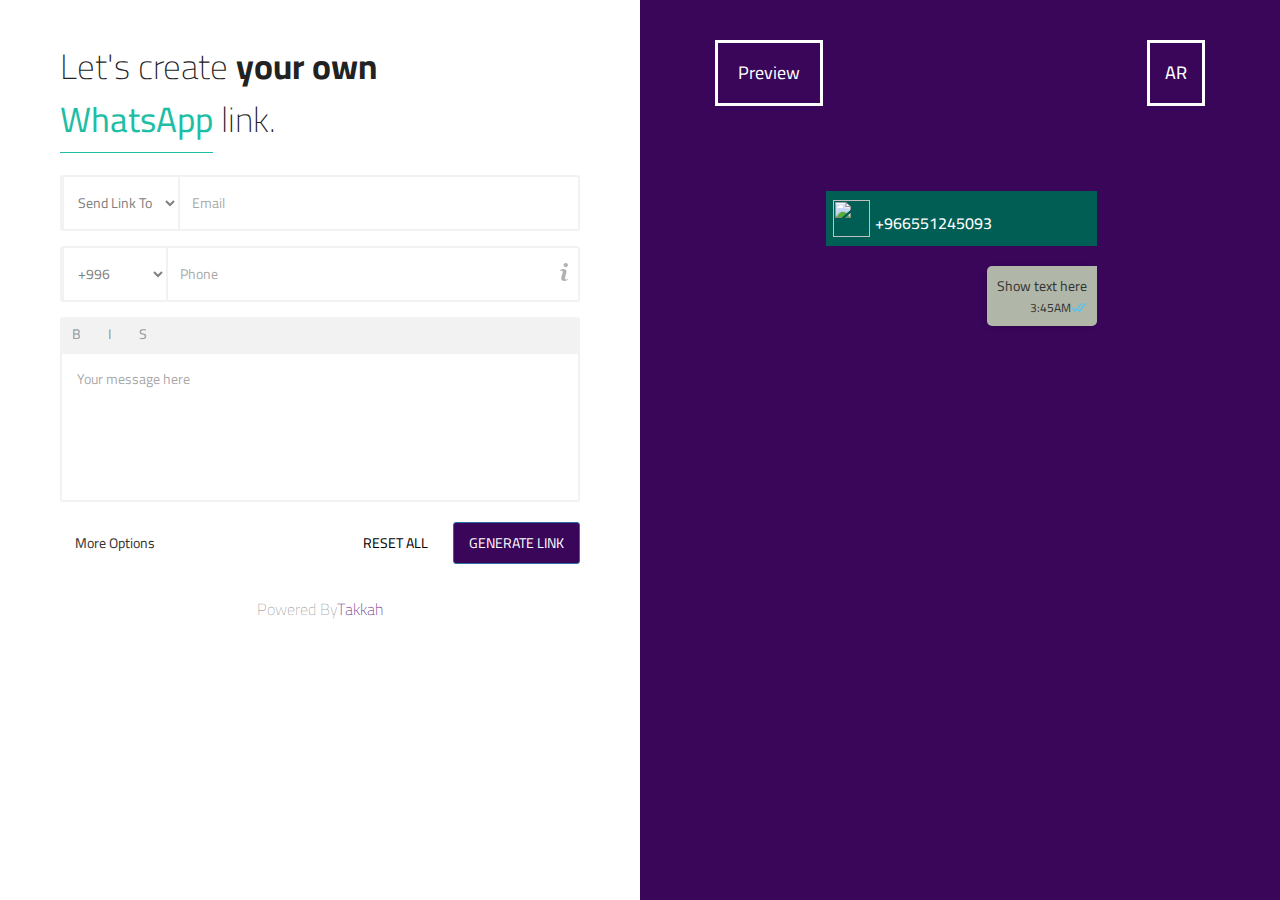
==== commit 9326da11: "New Conform dialogs code" ====
--- a/index.html
+++ b/index.html
@@ -16,10 +16,11 @@
         integrity="sha256-CSXorXvZcTkaix6Yvo6HppcZGetbYMGWSFlBw8HfCJo=" crossorigin="anonymous"></script>
 
 
+
+    <link rel="stylesheet" href="https://maxcdn.bootstrapcdn.com/bootstrap/3.4.0/css/bootstrap.min.css">
+    <script src="https://maxcdn.bootstrapcdn.com/bootstrap/3.4.0/js/bootstrap.min.js"></script>
     <link rel="stylesheet" href="css/style.css">
     <link rel="stylesheet" href="css/animate.css">
-
-
 
 </head>
 
@@ -38,7 +39,7 @@
 
                     <br>
                     <span id="linkType" class="whatsApp" onclick="linkTypes()">WhatsApp</span>
-                    <div id="dropdown-menu" class="dropdown-menu">
+                    <div id="dropdown-menu" class="dropdown-menu1">
                         <ul>
                             <li data-language="sub-title-short"><a href="short.html">Short</a></li>
                         </ul>
@@ -366,27 +367,20 @@
 
                             </div>
                         </div>
-                        <h6 id="btn-resetAll" onclick="conformReset()" data-language="btn-resetAll">RESET ALL</h6>
-                        <div class="resetAllConform fadeIn animated faster">
-                            <h3 data-language="conform-resetAll">Do you want to clear all data?</h3>
-                            <div class="yes_no">
-                                <h5 class="yes" onclick="resetFields()" data-language="btn-yes">Yes</h5>
-                                <h5 class="no" onclick="dontResetFields()" data-language="btn-no">No</h5>
-                            </div>
-                        </div>
-                        <h6 id="btn-generateLink" onclick="conformGenerate()" data-language="btn-generateLink">GENERATE
+                        <h6 id="btn-resetAll" role="button" data-title="Do you want to clear all data?"
+                            data-language="btn-resetAll"
+                            data-content="<button type='button' onclick='resetFields()' class=' yes reset-all'>Yes</button> <button type='button' onclick='dontResetFields()' class='no ' data-dismiss='popover' data-target='#reset-pop'>No</button>"
+                            data-placement="auto" data-trigger="click" class="btn btn-primary popover-toggle"
+                            aria-describedby="popover64960">RESET ALL</h6>
+
+
+                        <h6 id="btn-generateLink" role="button" data-language=btn-generateLink
+                            data-title="Link will be generated, do you want to continue?"
+                            data-content="<button type='button' onclick='generateLink()' class=' yes reset-all'>Yes</button> <button type='button' onclick='dontGenerateLink()' class='no ' data-dismiss='popover' data-target='#reset-pop'>No</button>"
+                            data-placement="auto" data-trigger="click" class="btn btn-primary popover-toggle"
+                            aria-describedby="popover64961">GENERATE
                             LINK</h6>
-                        <div class="generateConform fadeIn animated faster">
-                            <h3 data-language="conform-generateLink">Link will be generated, do you want to continue?
-                            </h3>
-                            <div class="yes_no">
-
-                                <!-- ___________________________Generate Link Button___________________________ -->
-                                <h5 class="yes" onclick="generateLink()" data-language="btn-yes">Yes</h5>
-
-                                <h5 class="no" onclick="dontGenerateLink()" data-language="btn-no">No</h5>
-                            </div>
-                        </div>
+
                     </div>
 
                 </form>
@@ -463,8 +457,8 @@
 
 
 
-        <section id="resultPage" class="resultPage fadeIn animated faster">
-            <div class="mainContainer">
+        <section id="resultPage" class="resultPage ">
+            <div class="mainContainer fadeIn animated fast">
                 <h1 data-language="site-name">Takkah</h1>
                 <hr>
                 <div class="subContainer">
@@ -481,7 +475,7 @@
                                 </g>
                             </g>
                         </svg>
-                        <h6>https://YourDomain .com/ascwr54</h6>
+                        <h6>https://YourDomain.com/ascwr54</h6>
                     </div>
 
                     <div class="resultTypes">
@@ -511,7 +505,6 @@
 
 
 
-    <script src="js/main.js"></script>
     <script src="js/translate.js"></script>
     <script>
 
@@ -572,6 +565,8 @@
             location.reload(true);
         });
     </script>
+    <script src="js/main.js"></script>
+
 
 </body>
 
--- a/css/style.css
+++ b/css/style.css
@@ -1,13 +1,18 @@
 body {
 	margin: 0;
 	padding: 0;
-	font-family: 'Segoe UI';
+	font-family: 'Cairo', sans-serif;
+}
+
+* {
+	font-family: 'Cairo', sans-serif !important;
 }
 
 .container {
 	margin: 0;
 	padding: 0;
 	width: 100%;
+	height: 100vh;
 	display: grid;
 	grid-template-columns: repeat(2, 50%);
 	grid-template-areas: "left_side right_side";
@@ -49,6 +54,7 @@
 	line-height: 1.5;
 	font-size: 35px;
 	margin-bottom: 50px;
+	margin: 0;
 }
 
 .left_side span {
@@ -58,18 +64,562 @@
 
 .whatsApp {
 	color: #1ebea5;
-	padding-bottom: 3px;
 	border-bottom: 1px solid #1ebea5;
-}
-
-.dropdown-menu {
+	font-size: 35px;
+}
+
+.dropdown-menu1 {
+	position: absolute;
+	z-index: 1000;
+	display: none;
+	min-width: 160px;
+	padding: 5px 0;
+	margin: 10px 0 0 0;
+	list-style: none;
+	font-size: 16px;
+	font-weight: 200;
+	text-align: left;
+	background-color: rgb(255, 255, 255);
+	border: 1px solid rgba(0, 0, 0, .15);
+	border-radius: 4px;
+	border: none;
+	-webkit-box-shadow: -1px 1px 9px -6px rgba(0, 0, 0, 0.75);
+	-moz-box-shadow: -1px 1px 9px -6px rgba(0, 0, 0, 0.75);
+	box-shadow: -1px 1px 9px -6px rgba(0, 0, 0, 0.75);
+}
+
+.dropdown-menu1 li {
+	cursor: pointer;
+	padding: 3px 20px;
+}
+
+.dropdown-menu1 li a,
+.dropdown-menu1 li a:link,
+.dropdown-menu1 li a:visited,
+.dropdown-menu1 li a:active {
+	text-decoration: none;
+	width: 100%;
+	color: gray;
+	display: inline-block;
+}
+
+.dropdown-menu1 li:hover {
+	background-color: #cccccc;
+}
+
+/*
+ -------------------------------------------------------------------------------
+-------------------------------------------------------------------------------
+----------------------------------Email Field--------------------------------
+-------------------------------------------------------------------------------
+-------------------------------------------------------------------------------
+ */
+.email-sending {
+	width: 100%;
+	display: flex;
+	flex-direction: row;
+	border: 2px solid rgba(151, 151, 151, 0.123);
+	border-radius: 3px;
+	margin-bottom: 15px;
+	margin-top: 30px;
+}
+.email-sending-AR {
+	flex-direction: row-reverse;
+}
+
+.left_side select {
+	margin: 0;
+	border: none;
+	padding: 12px 10px;
+	font-family: inherit;
+	color: rgb(75, 75, 75);
+	background-color: white;
+	font-size: 14px;
+	border-right: 2px solid rgba(151, 151, 151, 0.123);
+	border-left: 2px solid rgba(151, 151, 151, 0.123);
+	color: gray;
+}
+::placeholder {
+	color: rgba(128, 128, 128, 0.692);
+}
+
+.left_side input[type=email] {
+	flex: 1;
+}
+.left_side input[type=email],
+.left_side input[type=number],
+.left_side input[type=text] {
+	border: none;
+	padding: 12px 12px;
+	font-size: 14px;
+	font-family: inherit;
+	min-width: 0;
+}
+
+/*
+ -------------------------------------------------------------------------------
+-------------------------------------------------------------------------------
+----------------------------------Phone Field--------------------------------
+-------------------------------------------------------------------------------
+-------------------------------------------------------------------------------
+ */
+
+.phoneNumber {
+	width: 100%;
+	display: flex;
+	justify-content: center;
+	align-items: center;
+	border: 2px solid rgba(151, 151, 151, 0.123);
+	border-radius: 3px;
+	margin-bottom: 15px;
+	-webkit-box-sizing: border-box; /* Safari/Chrome, other WebKit */
+	-moz-box-sizing: border-box; /* Firefox, other Gecko */
+	box-sizing: border-box; /* Opera/IE 8+ */
+}
+
+.phoneNumber h6 {
+	margin: 0 auto;
+	font-weight: bold;
+	color: gray;
+}
+
+.phoneNumber input {
+	flex: 1;
+}
+
+.phoneNumber #info-number svg {
+	width: 18px;
+	margin-right: 5px;
+}
+
+input[type=number]::-webkit-inner-spin-button,
+input[type=number]::-webkit-outer-spin-button {
+	-webkit-appearance: none;
+	margin: 0;
+}
+
+/*
+ -------------------------------------------------------------------------------
+-------------------------------------------------------------------------------
+----------------------------------Text Field--------------------------------
+-------------------------------------------------------------------------------
+-------------------------------------------------------------------------------
+ */
+
+.send-text {
+	margin-bottom: 15px;
+	width: 100%;
+}
+
+.send-text div {
+	background-color: rgba(151, 151, 151, 0.123);
+	width: 100%;
+	border-radius: 3px 3px 0 0;
+}
+
+.send-text h6 {
+	display: inline-block;
+	color: #757e83bd;
+	margin: 0;
+	text-align: center;
+	font-size: 14px;
+	padding: 10px 12px;
+	transition: 0.5s;
+	cursor: pointer;
+}
+
+.send-text h6:hover {
+	background-color: #39065a;
+	color: white;
+}
+
+.send-text textarea {
+	width: 100%;
+	height: 150px;
+	border: none;
+	border-top: none;
+	border-radius: 0 0 3px 3px;
+	border: 2px solid rgba(151, 151, 151, 0.123);
+	resize: none;
+	overflow-x: hidden;
+	overflow-y: auto;
+	padding: 15px;
+	-webkit-box-sizing: border-box; /* Safari/Chrome, other WebKit */
+	-moz-box-sizing: border-box; /* Firefox, other Gecko */
+	box-sizing: border-box; /* Opera/IE 8+ */
+	outline: none;
+}
+
+/*
+ ------------------------------------------------------------------------------
+-------------------------------------------------------------------------------
+-------------------- Buttons (opstions-reset-generate) ------------------------
+-------------------------------------------------------------------------------
+-------------------------------------------------------------------------------
+ */
+
+.btns {
+	display: flex;
+	justify-content: center;
+	align-items: center;
+	flex-flow: wrap;
+	transition: all 0.5s;
+}
+
+.btns-AR {
+	flex-direction: row-reverse;
+}
+
+.btns h6 {
+	text-decoration: none;
+	font-size: 14px;
+	transition: all 0.5s;
+	cursor: pointer;
+	padding: 10px 15px;
+	font-weight: 400;
+	margin: 0;
+}
+
+.btns #btn-moreOptions:hover {
+	text-decoration: underline;
+	color: #1ebea5;
+}
+.btns #btn-resetAll {
+	margin-left: auto;
+	margin-right: 10px;
+	border: none;
+	background-color: white;
+	color: black;
+}
+
+.btns-AR #btn-resetAll {
+	margin-left: 10px;
+	margin-right: auto;
+}
+
+.btns #btn-resetAll:hover {
+	background-color: rgba(128, 128, 128, 0.452);
+}
+
+.popover {
+	border: none;
+	position: absolute !important;
+	padding: 15px 20px;
+	border-radius: 0;
+	margin-bottom: 15px;
+	-webkit-box-shadow: -1px 1px 9px -6px rgba(0, 0, 0, 0.75);
+	-moz-box-shadow: -1px 1px 9px -6px rgba(0, 0, 0, 0.75);
+	box-shadow: -1px 1px 9px -6px rgba(0, 0, 0, 0.75);
+}
+
+.popover-content {
+	display: flex;
+	justify-content: center;
+}
+
+.popover button {
+	text-align: center;
+	width: 130px;
+	border-radius: 1px;
+	font-size: 12px;
+	padding: 10px 5px;
+	color: white;
+	border: none;
+	font-weight: bold;
+	transition: 0.5s;
+	cursor: pointer;
+	outline: none;
+}
+
+.popover-title {
+	margin: 0;
+	font-size: 14px;
+	color: gray;
+	background-color: #fff;
+	border: none;
+	text-align: center;
+}
+.yes {
+	margin-right: 5px;
+	background-color: #39065a;
+}
+
+.yes:hover {
+	background-color: #601d8d;
+}
+
+.no {
+	background-color: #bf5329;
+}
+
+.no:hover {
+	background-color: #e26c3d;
+}
+.btns #btn-generateLink {
+	background-color: #39065a;
+	color: white;
+	font-weight: 400;
+	border-radius: 3px;
+}
+
+.btns #btn-generateLink:hover {
+	background-color: #652b8b;
+}
+/*
+ ------------------------------------------------------------------------------
+-------------------------------------------------------------------------------
+------------------------------- Model Pop Up ----------------------------------
+-------------------------------------------------------------------------------
+-------------------------------------------------------------------------------
+ */
+
+.modelBack {
+	display: none;
+	position: fixed;
+	top: 0;
+	left: 0;
+	width: 100%;
+	height: 100%;
+	background-color: rgba(0, 0, 0, 0.445);
+	padding: 0 15px;
+	-webkit-box-sizing: border-box; /* Safari/Chrome, other WebKit */
+	-moz-box-sizing: border-box; /* Firefox, other Gecko */
+	box-sizing: border-box; /* Opera/IE 8+ */
+}
+
+.modelContainer {
+	max-width: 600px;
+
+	margin: 50px auto 0 auto;
+	background-color: white;
+	border-radius: 3px;
+	box-shadow: 0 0 50px rgba(0, 0, 0, .05);
+	-webkit-box-sizing: border-box; /* Safari/Chrome, other WebKit */
+	-moz-box-sizing: border-box; /* Firefox, other Gecko */
+	box-sizing: border-box; /* Opera/IE 8+ */
+	padding: 15px;
+}
+.modelContainer h1 {
+	margin: 15px 0 10px 0;
+	font-weight: bold;
+	font-size: 16px;
+	color: rgb(95, 95, 95);
+}
+
+.modelContainer-AR h1 {
+	text-align: right;
+}
+
+.modelContainer h4 {
+	margin: 15px 0 10px 0;
+	font-size: 12px;
+	font-weight: normal;
+	color: rgb(168, 168, 168);
+}
+
+.modelContainer-AR h4 {
+	margin-right: auto;
+	margin-left: 0;
+	text-align: right;
+}
+
+.modelheader {
+	display: flex;
+	align-items: center;
+}
+
+.modelheader-AR {
+	display: flex;
+	align-items: center;
+	flex-direction: row-reverse;
+}
+
+.modelheader h1 {
+	margin: 0;
+	font-weight: 400;
+	font-size: 22px;
+	color: gray;
+}
+
+.modelheader span {
+	margin-left: auto;
+}
+
+.modelheader-AR span {
+	margin-right: auto;
+	margin-left: 0;
+}
+
+.modelheader span:hover {
+	text-decoration: underline;
+}
+
+.saveChangesContainer {
+	display: flex;
+	flex-direction: row-reverse;
+	margin-top: 30px;
+}
+
+.saveChangesContainer-AR {
+	flex-direction: row;
+}
+
+.saveChangesContainer h6 {
+	background-color: #39065a;
+	color: white;
+	font-weight: 400;
+	margin: 0;
+	border-radius: 3px;
+}
+
+.saveChangesContainer h6:hover {
+	background-color: #5f1b8b;
+}
+
+.customLink {
+	width: 100%;
+	display: flex;
+	border: 2px solid rgba(151, 151, 151, 0.123);
+	border-radius: 3px;
+	margin-bottom: 15px;
+}
+
+.customLink h6 {
+	margin: 0;
+	border-right: 2px solid rgba(151, 151, 151, 0.123);
+	color: gray;
+}
+
+.customLink input {
+	flex-grow: 1;
+	color: gray;
+	min-width: 0;
+}
+
+/*
+ -------------------------------------------------------------------------------
+-------------------------------------------------------------------------------
+--------------------------------- URL Form --------------------------------
+-------------------------------------------------------------------------------
+-------------------------------------------------------------------------------
+ */
+#short-form {
+	display: none;
+}
+
+.url-input {
+	width: 100%;
+	border: 2px solid rgba(151, 151, 151, 0.123);
+	border-radius: 3px;
+	margin-bottom: 15px;
+}
+
+.url-input input {
+	width: 100%;
+	-webkit-box-sizing: border-box; /* Safari/Chrome, other WebKit */
+	-moz-box-sizing: border-box; /* Firefox, other Gecko */
+	box-sizing: border-box; /* Opera/IE 8+ */
+}
+
+/*
+ -------------------------------------------------------------------------------
+-------------------------------------------------------------------------------
+--------------------------------- Company Mark --------------------------------
+-------------------------------------------------------------------------------
+-------------------------------------------------------------------------------
+ */
+
+.mark {
+	margin-top: 30px;
+	display: flex;
+	justify-content: center;
+	background-color: white;
+}
+.mark h1 {
+	font-size: 16px;
+	color: rgba(128, 128, 128, 0.705);
+}
+
+.mark a {
+	color: #652b8b;
+	text-decoration: none;
+}
+
+/*
+ -------------------------------------------------------------------------------
+-------------------------------------------------------------------------------
+--------------------------------- Right Side --------------------------------
+-------------------------------------------------------------------------------
+-------------------------------------------------------------------------------
+ */
+.right_side {
+	grid-area: right_side;
+	height: 100vh;
+	background-color: #39065a;
+	padding: 40px 60px;
+	-webkit-box-sizing: border-box; /* Safari/Chrome, other WebKit */
+	-moz-box-sizing: border-box; /* Firefox, other Gecko */
+	box-sizing: border-box; /* Opera/IE 8+ */
+}
+
+/*
+ -------------------------------------------------------------------------------
+-------------------------------------------------------------------------------
+--------------------------------- Preview Button --------------------------------
+-------------------------------------------------------------------------------
+-------------------------------------------------------------------------------
+ */
+
+.preview {
+	margin-bottom: 15px;
+	display: flex;
+	justify-content: center;
+	padding: 0 15px;
+	-webkit-box-sizing: border-box; /* Safari/Chrome, other WebKit */
+	-moz-box-sizing: border-box; /* Firefox, other Gecko */
+	box-sizing: border-box; /* Opera/IE 8+ */
+}
+
+.preview h1 {
+	border: 3px solid white;
+	text-align: center;
+	display: inline-block;
+	margin: 0 auto;
+	color: white;
+	font-size: 18px;
+	padding: 20px 20px !important;
+	font-weight: normal;
+	cursor: pointer;
+}
+
+.preview h1:hover {
+	text-decoration: underline;
+}
+
+.preview h2 {
+	border: 3px solid white;
+	text-align: center;
+	display: inline-block;
+	margin: 0 0 0 auto;
+	color: white;
+	font-size: 18px;
+	padding: 20px 15px;
+	cursor: pointer;
+	transition: 0.5s;
+}
+
+.preview h2:hover {
+	background-color: white;
+	color: #39065a;
+}
+
+.dropdown-menu2 {
 	position: absolute;
 	z-index: 1000;
 	display: none;
 	min-width: 160px;
 	padding: 5px 0;
 	margin: 2px 0 0;
-	list-style: none;
 	font-size: 16px;
 	font-weight: 200;
 	text-align: left;
@@ -78,524 +628,14 @@
 	border-radius: 4px;
 	border: none;
 	box-shadow: 0 0 40px rgba(0, 0, 0, 0.05);
-}
-
-.dropdown-menu li {
-	padding: 3px 20px;
-	cursor: pointer;
-}
-
-.dropdown-menu li:hover {
-	background-color: #b4b4b4;
-}
-
-/*
- -------------------------------------------------------------------------------
--------------------------------------------------------------------------------
-----------------------------------Email Field--------------------------------
--------------------------------------------------------------------------------
--------------------------------------------------------------------------------
- */
-.email-sending {
-	width: 100%;
-	display: grid;
-	grid-template-columns: 20% 80%;
-	border: 2px solid rgba(151, 151, 151, 0.123);
-	border-radius: 3px;
-	margin-bottom: 15px;
-}
-.email-sending-AR {
-	width: 100%;
-	display: grid;
-	grid-template-columns: 80% 20%;
-	border: 2px solid rgba(151, 151, 151, 0.123);
-	border-radius: 3px;
-	margin-bottom: 15px;
-}
-
-.left_side select {
-	margin: 0;
-	border: none;
-	padding: 12px 10px;
-	font-family: inherit;
-	color: rgb(75, 75, 75);
-	background-color: white;
-	font-size: 14px;
-	border-right: 2px solid rgba(151, 151, 151, 0.123);
-	border-left: 2px solid rgba(151, 151, 151, 0.123);
-}
-::placeholder {
-	color: rgba(128, 128, 128, 0.692);
-}
-.left_side input[type=email],
-.left_side input[type=number],
-.left_side input[type=text] {
-	border: none;
-	padding: 12px 12px;
-	font-size: 14px;
-	font-family: inherit;
-}
-
-/*
- -------------------------------------------------------------------------------
--------------------------------------------------------------------------------
-----------------------------------Phone Field--------------------------------
--------------------------------------------------------------------------------
--------------------------------------------------------------------------------
- */
-
-.phoneNumber {
-	width: 100%;
-	display: grid;
-	grid-template-columns: 50px auto 50px;
-	border: 2px solid rgba(151, 151, 151, 0.123);
-	border-radius: 3px;
-	margin-bottom: 15px;
-}
-
-.phoneNumber h6 {
-	margin: 0 auto;
-	display: flex;
-	justify-content: center;
-	align-items: center;
-	font-weight: 400;
-}
-
-.phoneNumber #info-number {
-	display: flex;
-	justify-content: center;
-	align-items: center;
-}
-
-.phoneNumber #info-number svg {
-	width: 18px;
-}
-
-input[type=number]::-webkit-inner-spin-button,
-input[type=number]::-webkit-outer-spin-button {
-	-webkit-appearance: none;
-	margin: 0;
-}
-
-/*
- -------------------------------------------------------------------------------
--------------------------------------------------------------------------------
-----------------------------------Text Field--------------------------------
--------------------------------------------------------------------------------
--------------------------------------------------------------------------------
- */
-
-.send-text {
-	margin-bottom: 15px;
-	width: 100%;
-}
-
-.send-text div {
-	background-color: rgba(151, 151, 151, 0.123);
-	width: 100%;
-	border-radius: 3px 3px 0 0;
-}
-
-.send-text h6 {
-	display: inline-block;
-	color: #757e83bd;
-	margin: 0;
-	text-align: center;
-	font-size: 14px;
-	padding: 10px 12px;
-	transition: 0.5s;
-	cursor: pointer;
-}
-
-.send-text h6:hover {
-	background-color: #39065a;
-	color: white;
-}
-
-.send-text textarea {
-	width: 100%;
-	height: 150px;
-	border: none;
-	border-top: none;
-	border-radius: 0 0 3px 3px;
-	border: 2px solid rgba(151, 151, 151, 0.123);
-	resize: none;
-	overflow: hidden;
-	padding: 15px;
-	-webkit-box-sizing: border-box; /* Safari/Chrome, other WebKit */
-	-moz-box-sizing: border-box; /* Firefox, other Gecko */
-	box-sizing: border-box; /* Opera/IE 8+ */
-	outline: none;
-}
-
-/*
- ------------------------------------------------------------------------------
--------------------------------------------------------------------------------
--------------------- Buttons (opstions-reset-generate) ------------------------
--------------------------------------------------------------------------------
--------------------------------------------------------------------------------
- */
-
-.btns {
-	display: flex;
-	justify-content: center;
-	flex-flow: wrap;
-	transition: all 0.5s;
-}
-
-.btns-AR {
-	flex-direction: row-reverse;
-}
-
-.btns h6 {
-	text-decoration: none;
-	font-size: 14px;
-	transition: all 0.5s;
-	cursor: pointer;
-	padding: 10px 15px;
-	font-weight: 400;
-}
-
-.btns #btn-moreOptions:hover,
-.btns #btn-moreOptions2:hover {
-	text-decoration: underline;
-	color: #1ebea5;
-}
-.btns #btn-resetAll,
-.btns #btn-resetAll2 {
-	margin-left: auto;
-	margin-right: 10px;
-}
-
-.btns #btn-resetAll:hover,
-.btns #btn-resetAll2:hover {
-	background-color: rgba(128, 128, 128, 0.452);
-}
-
-.resetAllConform,
-.generateConform {
-	display: none;
-	position: absolute;
-	background-color: rgb(255, 255, 255);
-	z-index: 1060;
-
-	padding: 15px 20px;
-	-webkit-box-sizing: border-box; /* Safari/Chrome, other WebKit */
-	-moz-box-sizing: border-box; /* Firefox, other Gecko */
-	box-sizing: border-box; /* Opera/IE 8+ */
-	-webkit-box-shadow: -1px 1px 9px -6px rgba(0, 0, 0, 0.75);
-	-moz-box-shadow: -1px 1px 9px -6px rgba(0, 0, 0, 0.75);
-	box-shadow: -1px 1px 9px -6px rgba(0, 0, 0, 0.75);
-}
-
-.resetAllConform h3,
-.generateConform h3 {
-	margin: 0;
-	font-size: 14px;
-	color: gray;
-	margin-bottom: 15px;
-}
-
-.resetAllConform h5,
-.generateConform h5 {
-	display: inline-block;
-	text-align: center;
-	margin: 0;
-	font-size: 12px;
-	width: 130px;
-	padding: 10px 5px;
-	color: white;
-	border: none;
-	font-weight: bold;
-	transition: 0.5s;
-	cursor: pointer;
-}
-.yes {
-	margin-right: 5px;
-	background-color: #39065a;
-}
-
-.yes:hover {
-	background-color: #601d8d;
-}
-
-.no {
-	background-color: #bf5329;
-}
-
-.no:hover {
-	background-color: #e26c3d;
-}
-.btns #btn-generateLink,
-.btns #btn-generateLink2 {
-	background-color: #39065a;
-	color: white;
-	font-weight: 400;
-}
-
-.btns #btn-generateLink:hover,
-.btns #btn-generateLink2:hover {
-	background-color: #652b8b;
-}
-/*
- ------------------------------------------------------------------------------
--------------------------------------------------------------------------------
-------------------------------- Model Pop Up ----------------------------------
--------------------------------------------------------------------------------
--------------------------------------------------------------------------------
- */
-
-.modelBack {
-	display: none;
-	position: fixed;
-	top: 0;
-	left: 0;
-	width: 100%;
-	height: 100%;
-	background-color: rgba(0, 0, 0, 0.445);
-	padding: 0 15px;
-	-webkit-box-sizing: border-box; /* Safari/Chrome, other WebKit */
-	-moz-box-sizing: border-box; /* Firefox, other Gecko */
-	box-sizing: border-box; /* Opera/IE 8+ */
-}
-
-.modelContainer {
-	max-width: 600px;
-	min-width: 285px;
-
-	margin: 50px auto 0 auto;
-	background-color: white;
-	border-radius: 3px;
-	box-shadow: 0 0 50px rgba(0, 0, 0, .05);
-	-webkit-box-sizing: border-box; /* Safari/Chrome, other WebKit */
-	-moz-box-sizing: border-box; /* Firefox, other Gecko */
-	box-sizing: border-box; /* Opera/IE 8+ */
-	padding: 15px;
-}
-.modelContainer h1 {
-	margin: 15px 0 10px 0;
-	font-weight: bold;
-	font-size: 16px;
-	color: rgb(95, 95, 95);
-}
-
-.modelContainer-AR h1 {
-	text-align: right;
-}
-
-.modelContainer h4 {
-	margin: 15px 0 10px 0;
-	font-size: 12px;
-	font-weight: normal;
-	color: rgb(168, 168, 168);
-}
-
-.modelContainer-AR h4 {
-	margin-right: auto;
-	margin-left: 0;
-	text-align: right;
-}
-
-.modelheader {
-	display: flex;
-	align-items: center;
-}
-
-.modelheader-AR {
-	display: flex;
-	align-items: center;
-	flex-direction: row-reverse;
-}
-
-.modelheader h1 {
-	margin: 0;
-	font-weight: 400;
-	font-size: 22px;
-	color: gray;
-}
-
-.modelheader span {
-	margin-left: auto;
-}
-
-.modelheader-AR span {
-	margin-right: auto;
-	margin-left: 0;
-}
-
-.modelheader span:hover {
-	text-decoration: underline;
-}
-
-.saveChangesContainer {
-	display: flex;
-	flex-direction: row-reverse;
-	margin-top: 30px;
-}
-
-.saveChangesContainer-AR {
-	flex-direction: row;
-}
-
-.saveChangesContainer h6 {
-	background-color: #39065a;
-	color: white;
-	font-weight: 400;
-	margin: 0;
-}
-
-.saveChangesContainer h6:hover {
-	background-color: #5f1b8b;
-}
-
-.customLink {
-	width: 100%;
-	display: flex;
-	border: 2px solid rgba(151, 151, 151, 0.123);
-	border-radius: 3px;
-	margin-bottom: 15px;
-}
-
-.customLink h6 {
-	margin: 0;
-	border-right: 2px solid rgba(151, 151, 151, 0.123);
-	color: gray;
-}
-
-.customLink input {
-	flex-grow: 1;
-	color: gray;
-	min-width: 0;
-}
-
-/*
- -------------------------------------------------------------------------------
--------------------------------------------------------------------------------
---------------------------------- URL Form --------------------------------
--------------------------------------------------------------------------------
--------------------------------------------------------------------------------
- */
-#short-form {
-	display: none;
-}
-
-.url-input {
-	width: 100%;
-	border: 2px solid rgba(151, 151, 151, 0.123);
-	border-radius: 3px;
-	margin-bottom: 15px;
-}
-
-.url-input input {
-	width: 100%;
-	-webkit-box-sizing: border-box; /* Safari/Chrome, other WebKit */
-	-moz-box-sizing: border-box; /* Firefox, other Gecko */
-	box-sizing: border-box; /* Opera/IE 8+ */
-}
-
-/*
- -------------------------------------------------------------------------------
--------------------------------------------------------------------------------
---------------------------------- Company Mark --------------------------------
--------------------------------------------------------------------------------
--------------------------------------------------------------------------------
- */
-
-.mark {
-	margin-top: 30px;
-	display: flex;
-	justify-content: center;
-}
-.mark h1 {
-	font-size: 16px;
-	color: rgba(128, 128, 128, 0.705);
-}
-
-.mark a {
-	color: #652b8b;
-	text-decoration: none;
-}
-
-/*
- -------------------------------------------------------------------------------
--------------------------------------------------------------------------------
---------------------------------- Right Side --------------------------------
--------------------------------------------------------------------------------
--------------------------------------------------------------------------------
- */
-.right_side {
-	grid-area: right_side;
-	height: 100vh;
-	background-color: #39065a;
-	padding: 40px 60px;
-	-webkit-box-sizing: border-box; /* Safari/Chrome, other WebKit */
-	-moz-box-sizing: border-box; /* Firefox, other Gecko */
-	box-sizing: border-box; /* Opera/IE 8+ */
-}
-
-/*
- -------------------------------------------------------------------------------
--------------------------------------------------------------------------------
---------------------------------- Preview Button --------------------------------
--------------------------------------------------------------------------------
--------------------------------------------------------------------------------
- */
-
-.preview {
-	margin-bottom: 30px;
-	display: flex;
-	justify-content: center;
-}
-.preview h1 {
-	border: 3px solid white;
-	text-align: center;
-	display: inline-block;
-	margin: 0 auto;
-	color: white;
-	font-size: 18px;
-	padding: 10px 20px;
-	font-weight: normal;
-	cursor: pointer;
-}
-
-.preview h1:hover {
-	text-decoration: underline;
-}
-
-.preview h2 {
-	border: 3px solid white;
-	text-align: center;
-	display: inline-block;
-	margin: 0 auto;
-	color: white;
-	font-size: 18px;
-	padding: 10px 15px;
-	cursor: pointer;
-	transition: 0.5s;
-}
-
-.preview h2:hover {
-	background-color: white;
-	color: #39065a;
-}
-
-.dropdown-menu2 {
-	position: absolute;
-	z-index: 1000;
-	display: none;
-	min-width: 160px;
-	padding: 5px 0;
-	margin: 2px 0 0;
+	color: gray;
+}
+
+.dropdown-menu1 ul,
+.dropdown-menu2 ul {
 	list-style: none;
-	font-size: 16px;
-	font-weight: 200;
-	text-align: left;
-	background-color: #fff;
-	border: 1px solid rgba(0, 0, 0, .15);
-	border-radius: 4px;
-	border: none;
-	box-shadow: 0 0 40px rgba(0, 0, 0, 0.05);
-	color: gray;
+	padding: 0;
+	margin: 0;
 }
 
 .dropdown-menu2 li {
@@ -616,8 +656,8 @@
 -------------------------------------------------------------------------------
  */
 .phone {
-	height: 700px;
-	width: 330px;
+	height: 620px;
+	width: 300px;
 	margin: auto;
 	background-image: url("../img/phone.png");
 	background-size: cover;
@@ -629,7 +669,7 @@
 	background-color: #005e54;
 	height: 55px;
 	max-width: 310px;
-	margin: 78px 10px 0 18px;
+	margin: 70px 13px 0 16px;
 	display: flex;
 	align-items: center;
 	overflow: hidden;
@@ -642,29 +682,40 @@
 }
 .header h1 {
 	color: white;
-	font-size: 18px;
+	font-size: 16px;
 	margin-left: 5px;
-	max-width: 10px;
+	white-space: nowrap;
+	overflow: hidden;
 }
 
 .header #icons {
 	margin-left: auto;
-	margin-right: -30px;
+	margin-right: -40px;
 }
 
 .messages {
 	background-image: url("../img/whatsapp_back.jpg");
 	background-size: cover;
-	height: 480px;
-	margin: 0px 11px 0 19px;
+	height: 420px;
+	margin: 0px 13px 0 16px;
+	overflow-y: scroll;
+	overflow-x: hidden;
+}
+
+.messages::-webkit-scrollbar {
+	width: 4px;
+}
+
+.messages::-webkit-scrollbar-thumb {
+	background-color: rgba(128, 128, 128, 0.527);
 }
 
 .right_message {
 	width: 100%;
 	display: flex;
 	flex-direction: row-reverse;
-	transition: all 0.5s;
 	margin-top: 20px;
+	margin-bottom: 20px;
 }
 
 .right_message .container_right {
@@ -694,9 +745,9 @@
 
 .left_message {
 	width: 100%;
-	display: flex;
 	flex-direction: row;
 	margin-top: 20px;
+	margin-bottom: 20px;
 	display: none;
 }
 
@@ -727,6 +778,7 @@
 
 .left_message p,
 .right_message p {
+	font-size: 14px;
 	margin: 0;
 }
 
@@ -740,9 +792,8 @@
 
 .resultPage {
 	display: none;
-	position: fixed;
-	top: 0;
-	left: 0;
+	position: absolute;
+
 	width: 100%;
 	height: 100%;
 	padding: 15px;
@@ -750,7 +801,6 @@
 	-webkit-box-sizing: border-box; /* Safari/Chrome, other WebKit */
 	-moz-box-sizing: border-box; /* Firefox, other Gecko */
 	box-sizing: border-box; /* Opera/IE 8+ */
-	min-width: 300px;
 }
 
 .resultPage .mainContainer {
@@ -803,6 +853,15 @@
 	color: gray;
 	min-width: 0;
 	height: auto;
+	overflow-x: auto;
+}
+
+.resultLink h6::-webkit-scrollbar {
+	height: 4px;
+}
+
+.resultLink h6::-webkit-scrollbar-thumb {
+	background-color: rgba(128, 128, 128, 0.527);
 }
 
 .resultLink svg {
@@ -825,7 +884,7 @@
 	margin: 30px 0;
 }
 
-.resultTypes artical {
+.resultTypes > div {
 	padding: 5px;
 	border: 2px solid rgba(128, 128, 128, 0.452);
 	border-radius: 3px;
@@ -835,7 +894,7 @@
 	transition: 0.5s;
 }
 
-.resultTypes artical:hover {
+.resultTypes > div:hover {
 	border: 2px solid #39065a;
 }
 
@@ -845,7 +904,7 @@
 	margin: 15px 30px;
 }
 
-.resultTypes artical h4 {
+.resultTypes > div h4 {
 	text-align: center;
 	font-weight: normal;
 	font-size: 14px;
@@ -880,7 +939,7 @@
 
 	.left_side {
 		height: auto;
-		padding: 40px 35px;
+		padding: 40px 20px;
 	}
 
 	.right_side {
@@ -892,4 +951,25 @@
 	.generateConform h5 {
 		width: 100px;
 	}
-}
+
+	.left_side input[type=number] {
+		padding: 12px 5px;
+	}
+
+	.btns #btn-resetAll {
+		margin-right: 0;
+	}
+
+	.btns-AR #btn-resetAll {
+		margin-left: 0;
+	}
+
+	.left_side select {
+		width: 70px;
+	}
+
+	.resultPage {
+		position: relative;
+		height: auto;
+	}
+}
